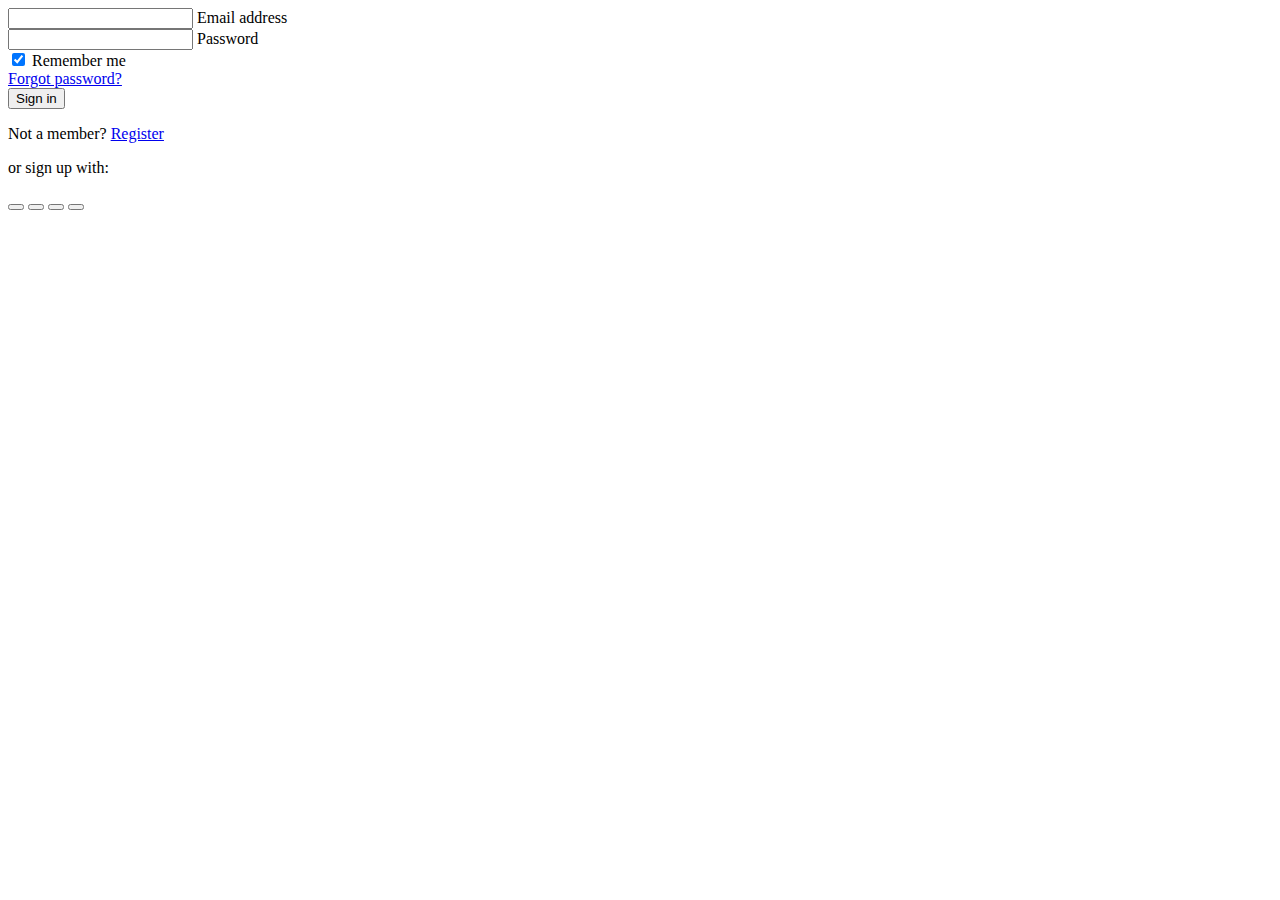
==== login.html @ 800818af "initial commit" ====
<!DOCTYPE html>
<html lang="en">
    <head>
        <meta charset="UTF-8">
        <meta http-equiv="X-UA-Compatible" content="IE=edge">
        <meta name="viewport" content="width=device-width, initial-scale=1.0">
        <title>Login - BarberFull</title>

        <link href="https://cdn.jsdelivr.net/npm/bootstrap@5.0.2/dist/css/bootstrap.min.css" rel="stylesheet" integrity="sha384-EVSTQN3/azprG1Anm3QDgpJLIm9Nao0Yz1ztcQTwFspd3yD65VohhpuuCOmLASjC" crossorigin="anonymous">
    </head>
    <body>
        <div class="container">
            <form>
            <!-- Email input -->
                <div class="form-outline mb-4">
                    <input type="email" id="form2Example1" class="form-control" />
                    <label class="form-label" for="form2Example1">Email address</label>
                </div>
    
                <!-- Password input -->
                <div class="form-outline mb-4">
                    <input type="password" id="form2Example2" class="form-control" />
                    <label class="form-label" for="form2Example2">Password</label>
                </div>
    
                <!-- 2 column grid layout for inline styling -->
                <div class="row mb-4">
                    <div class="col d-flex justify-content-center">
                    <!-- Checkbox -->
                    <div class="form-check">
                        <input class="form-check-input" type="checkbox" value="" id="form2Example31" checked />
                        <label class="form-check-label" for="form2Example31"> Remember me </label>
                    </div>
                    </div>
    
                    <div class="col">
                    <!-- Simple link -->
                    <a href="#!">Forgot password?</a>
                    </div>
                </div>
    
                <!-- Submit button -->
                <button type="button" class="btn btn-primary btn-block mb-4">Sign in</button>
    
                <!-- Register buttons -->
                <div class="text-center">
                    <p>Not a member? <a href="#!">Register</a></p>
                    <p>or sign up with:</p>
                    <button type="button" class="btn btn-link btn-floating mx-1">
                    <i class="fab fa-facebook-f"></i>
                    </button>
    
                    <button type="button" class="btn btn-link btn-floating mx-1">
                    <i class="fab fa-google"></i>
                    </button>
    
                    <button type="button" class="btn btn-link btn-floating mx-1">
                    <i class="fab fa-twitter"></i>
                    </button>
    
                    <button type="button" class="btn btn-link btn-floating mx-1">
                    <i class="fab fa-github"></i>
                    </button>
                </div>
            </form>
        </div>
    <script src="https://cdn.jsdelivr.net/npm/bootstrap@5.0.2/dist/js/bootstrap.bundle.min.js" integrity="sha384-MrcW6ZMFYlzcLA8Nl+NtUVF0sA7MsXsP1UyJoMp4YLEuNSfAP+JcXn/tWtIaxVXM" crossorigin="anonymous"></script>
    </body>
</html>
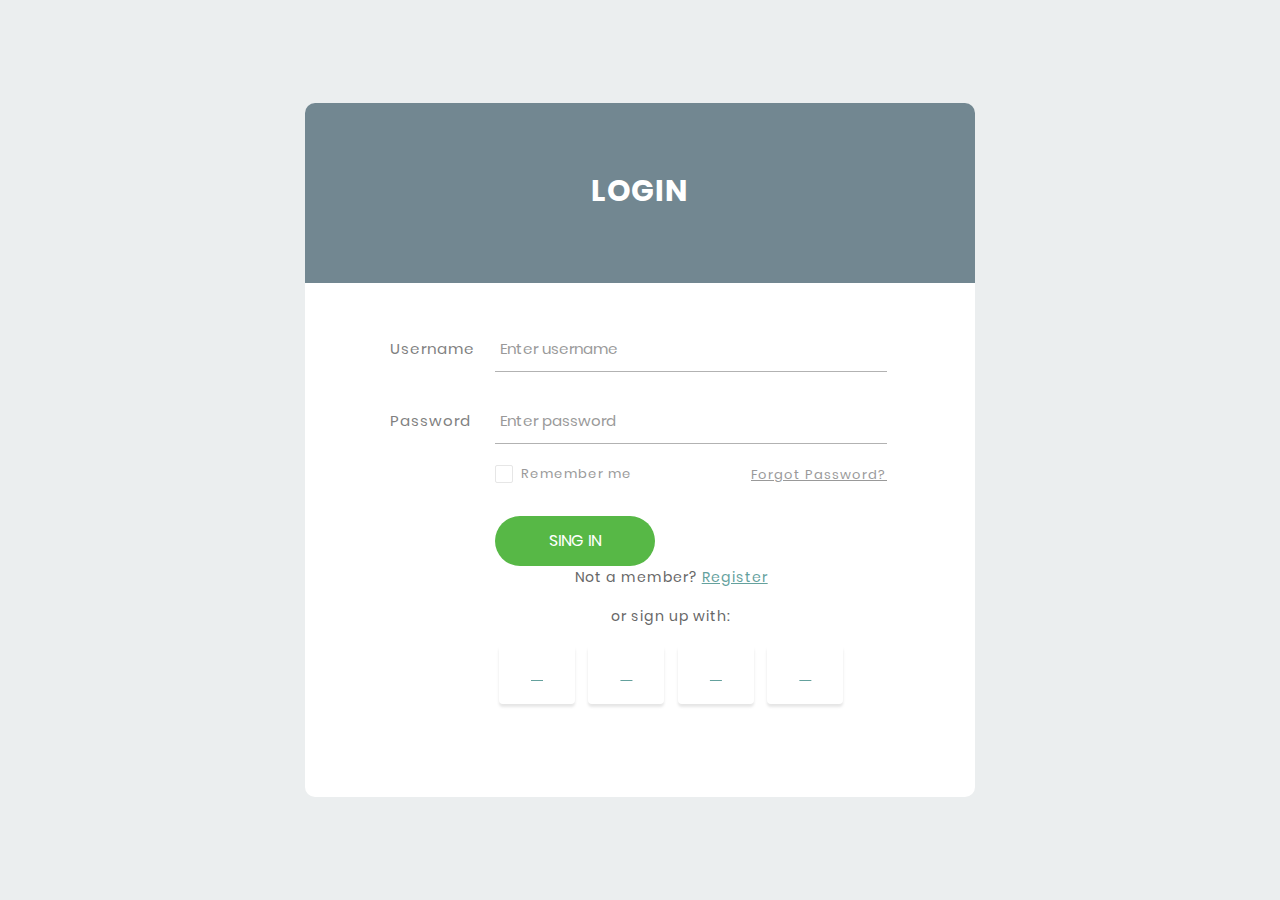
==== commit 3102e2f6: "adicione a pagina de login no index.html e arrumei toda a pagina login.html" ====
--- a/login.html
+++ b/login.html
@@ -1,69 +1,101 @@
 <!DOCTYPE html>
 <html lang="en">
-    <head>
-        <meta charset="UTF-8">
-        <meta http-equiv="X-UA-Compatible" content="IE=edge">
-        <meta name="viewport" content="width=device-width, initial-scale=1.0">
-        <title>Login - BarberFull</title>
+<head>
+	<title>Login</title>
+	<meta charset="UTF-8">
+	<meta name="viewport" content="width=device-width, initial-scale=1">
+	
+    <link rel="icon" type="image/png" href="login/Login_v15/images/icons/favicon.ico"/>
+	<link rel="stylesheet" type="text/css" href="login/Login_v15/vendor/bootstrap/css/bootstrap.min.css">
+	<link rel="stylesheet" type="text/css" href="login/Login_v15/fonts/font-awesome-4.7.0/css/font-awesome.min.css">
+	<link rel="stylesheet" type="text/css" href="login/Login_v15/fonts/Linearicons-Free-v1.0.0/icon-font.min.css">
+	<link rel="stylesheet" type="text/css" href="login/Login_v15/vendor/animate/animate.css">
+	<link rel="stylesheet" type="text/css" href="login/Login_v15/vendor/css-hamburgers/hamburgers.min.css">
+	<link rel="stylesheet" type="text/css" href="login/Login_v15/vendor/animsition/css/animsition.min.css">
+	<link rel="stylesheet" type="text/css" href="login/Login_v15/vendor/select2/select2.min.css">
+	<link rel="stylesheet" type="text/css" href="login/Login_v15/vendor/daterangepicker/daterangepicker.css">
+	<link rel="stylesheet" type="text/css" href="login/Login_v15/css/util.css">
+	<link rel="stylesheet" type="text/css" href="login/Login_v15/css/main.css">
+    <link rel="stylesheet" type="text/css" href="css/styles.css">
 
-        <link href="https://cdn.jsdelivr.net/npm/bootstrap@5.0.2/dist/css/bootstrap.min.css" rel="stylesheet" integrity="sha384-EVSTQN3/azprG1Anm3QDgpJLIm9Nao0Yz1ztcQTwFspd3yD65VohhpuuCOmLASjC" crossorigin="anonymous">
-    </head>
-    <body>
-        <div class="container">
-            <form>
-            <!-- Email input -->
-                <div class="form-outline mb-4">
-                    <input type="email" id="form2Example1" class="form-control" />
-                    <label class="form-label" for="form2Example1">Email address</label>
-                </div>
-    
-                <!-- Password input -->
-                <div class="form-outline mb-4">
-                    <input type="password" id="form2Example2" class="form-control" />
-                    <label class="form-label" for="form2Example2">Password</label>
-                </div>
-    
-                <!-- 2 column grid layout for inline styling -->
-                <div class="row mb-4">
-                    <div class="col d-flex justify-content-center">
-                    <!-- Checkbox -->
-                    <div class="form-check">
-                        <input class="form-check-input" type="checkbox" value="" id="form2Example31" checked />
-                        <label class="form-check-label" for="form2Example31"> Remember me </label>
+</head>
+
+<body>
+	
+	<div class="limiter">
+		<div class="container-login100">
+			<div class="wrap-login100">
+				<div class="login100-form-title" style="background-image: url(https://www.guiadasemana.com.br/contentFiles/image/opt_w610h380/2018/03/FEA/49393_shutterstock-736316602-corte-de-cabelo.jpg);">
+					<span class="login100-form-title-1">
+						Login
+					</span>
+				</div>
+
+				<form class="login100-form validate-form">
+					<div class="wrap-input100 validate-input m-b-26" data-validate="Username is required">
+						<span class="label-input100">Username</span>
+						<input class="input100" type="text" name="username" placeholder="Enter username">
+						<span class="focus-input100"></span>
+					</div>
+
+					<div class="wrap-input100 validate-input m-b-18" data-validate = "Password is required">
+						<span class="label-input100">Password</span>
+						<input class="input100" type="password" name="pass" placeholder="Enter password">
+						<span class="focus-input100"></span>
+					</div>
+
+					<div class="flex-sb-m w-full p-b-30">
+						<div class="contact100-form-checkbox">
+							<input class="input-checkbox100" id="ckb1" type="checkbox" name="remember-me">
+							<label class="label-checkbox100" for="ckb1">
+								Remember me
+							</label>
+						</div>
+
+						<div>
+							<a href="#" class="txt1">
+								Forgot Password?
+							</a>
+						</div>
+					</div>
+
+					<div class="container-login100-form-btn">
+						<button class="login100-form-btn">
+							SING IN
+						</button>
+					</div>
+                    
+                    <div class="text-center">
+                        <p>Not a member? <a href="#!">Register</a></p>
+                        <p>or sign up with:</p>
+                        <button type="button" class="btn btn-link btn-floating mx-1">
+                        <i class="fab fa-facebook-f"></i>
+                        </button>
+        
+                        <button type="button" class="btn btn-link btn-floating mx-1">
+                        <i class="fab fa-google"></i>
+                        </button>
+        
+                        <button type="button" class="btn btn-link btn-floating mx-1">
+                        <i class="fab fa-twitter"></i>
+                        </button>
+        
+                        <button type="button" class="btn btn-link btn-floating mx-1">
+                        <i class="fab fa-github"></i>
                     </div>
-                    </div>
-    
-                    <div class="col">
-                    <!-- Simple link -->
-                    <a href="#!">Forgot password?</a>
-                    </div>
-                </div>
-    
-                <!-- Submit button -->
-                <button type="button" class="btn btn-primary btn-block mb-4">Sign in</button>
-    
-                <!-- Register buttons -->
-                <div class="text-center">
-                    <p>Not a member? <a href="#!">Register</a></p>
-                    <p>or sign up with:</p>
-                    <button type="button" class="btn btn-link btn-floating mx-1">
-                    <i class="fab fa-facebook-f"></i>
-                    </button>
-    
-                    <button type="button" class="btn btn-link btn-floating mx-1">
-                    <i class="fab fa-google"></i>
-                    </button>
-    
-                    <button type="button" class="btn btn-link btn-floating mx-1">
-                    <i class="fab fa-twitter"></i>
-                    </button>
-    
-                    <button type="button" class="btn btn-link btn-floating mx-1">
-                    <i class="fab fa-github"></i>
-                    </button>
-                </div>
-            </form>
-        </div>
-    <script src="https://cdn.jsdelivr.net/npm/bootstrap@5.0.2/dist/js/bootstrap.bundle.min.js" integrity="sha384-MrcW6ZMFYlzcLA8Nl+NtUVF0sA7MsXsP1UyJoMp4YLEuNSfAP+JcXn/tWtIaxVXM" crossorigin="anonymous"></script>
-    </body>
+				</form>
+			</div>
+		</div>
+	</div>
+
+	<script src="login/Login_v15/vendor/jquery/jquery-3.2.1.min.js"></script>
+	<script src="login/Login_v15/vendor/animsition/js/animsition.min.js"></script>
+	<script src="login/Login_v15/vendor/bootstrap/js/popper.js"></script>
+	<script src="login/Login_v15/vendor/select2/select2.min.js"></script>
+	<script src="login/Login_v15/vendor/daterangepicker/moment.min.js"></script>
+	<script src="login/Login_v15/vendor/daterangepicker/daterangepicker.js"></script>
+	<script src="login/Login_v15/vendor/countdowntime/countdowntime.js"></script>
+	<script src="login/Login_v15/js/main.js"></script>
+
+</body>
 </html>--- a/login/Login_v15/fonts/Linearicons-Free-v1.0.0/icon-font.min.css
+++ b/login/Login_v15/fonts/Linearicons-Free-v1.0.0/icon-font.min.css
@@ -0,0 +1,7 @@
+/*
+Linearicons Free v1.0.0 - https://linearicons.com/free
+By Perxis - https://perxis.com
+(c) 2014-2015 Perxis.com
+License: https://linearicons.com/free/license
+*/
+@font-face{font-family:Linearicons-Free;src:url(https://cdn.linearicons.com/free/1.0.0/Linearicons-Free.eot);src:url(https://cdn.linearicons.com/free/1.0.0/Linearicons-Free.eot?#iefix) format('embedded-opentype'),url(https://cdn.linearicons.com/free/1.0.0/Linearicons-Free.woff2) format('woff2'),url(https://cdn.linearicons.com/free/1.0.0/Linearicons-Free.ttf) format('truetype'),url(https://cdn.linearicons.com/free/1.0.0/Linearicons-Free.woff) format('woff'),url(https://cdn.linearicons.com/free/1.0.0/Linearicons-Free.svg#Linearicons-Free) format('svg');font-weight:400;font-style:normal}.lnr{font-family:Linearicons-Free;speak:none;font-style:normal;font-weight:400;font-variant:normal;text-transform:none;line-height:1;-webkit-font-smoothing:antialiased;-moz-osx-font-smoothing:grayscale}.lnr-home:before{content:"\e800"}.lnr-apartment:before{content:"\e801"}.lnr-pencil:before{content:"\e802"}.lnr-magic-wand:before{content:"\e803"}.lnr-drop:before{content:"\e804"}.lnr-lighter:before{content:"\e805"}.lnr-poop:before{content:"\e806"}.lnr-sun:before{content:"\e807"}.lnr-moon:before{content:"\e808"}.lnr-cloud:before{content:"\e809"}.lnr-cloud-upload:before{content:"\e80a"}.lnr-cloud-download:before{content:"\e80b"}.lnr-cloud-sync:before{content:"\e80c"}.lnr-cloud-check:before{content:"\e80d"}.lnr-database:before{content:"\e80e"}.lnr-lock:before{content:"\e80f"}.lnr-cog:before{content:"\e810"}.lnr-trash:before{content:"\e811"}.lnr-dice:before{content:"\e812"}.lnr-heart:before{content:"\e813"}.lnr-star:before{content:"\e814"}.lnr-star-half:before{content:"\e815"}.lnr-star-empty:before{content:"\e816"}.lnr-flag:before{content:"\e817"}.lnr-envelope:before{content:"\e818"}.lnr-paperclip:before{content:"\e819"}.lnr-inbox:before{content:"\e81a"}.lnr-eye:before{content:"\e81b"}.lnr-printer:before{content:"\e81c"}.lnr-file-empty:before{content:"\e81d"}.lnr-file-add:before{content:"\e81e"}.lnr-enter:before{content:"\e81f"}.lnr-exit:before{content:"\e820"}.lnr-graduation-hat:before{content:"\e821"}.lnr-license:before{content:"\e822"}.lnr-music-note:before{content:"\e823"}.lnr-film-play:before{content:"\e824"}.lnr-camera-video:before{content:"\e825"}.lnr-camera:before{content:"\e826"}.lnr-picture:before{content:"\e827"}.lnr-book:before{content:"\e828"}.lnr-bookmark:before{content:"\e829"}.lnr-user:before{content:"\e82a"}.lnr-users:before{content:"\e82b"}.lnr-shirt:before{content:"\e82c"}.lnr-store:before{content:"\e82d"}.lnr-cart:before{content:"\e82e"}.lnr-tag:before{content:"\e82f"}.lnr-phone-handset:before{content:"\e830"}.lnr-phone:before{content:"\e831"}.lnr-pushpin:before{content:"\e832"}.lnr-map-marker:before{content:"\e833"}.lnr-map:before{content:"\e834"}.lnr-location:before{content:"\e835"}.lnr-calendar-full:before{content:"\e836"}.lnr-keyboard:before{content:"\e837"}.lnr-spell-check:before{content:"\e838"}.lnr-screen:before{content:"\e839"}.lnr-smartphone:before{content:"\e83a"}.lnr-tablet:before{content:"\e83b"}.lnr-laptop:before{content:"\e83c"}.lnr-laptop-phone:before{content:"\e83d"}.lnr-power-switch:before{content:"\e83e"}.lnr-bubble:before{content:"\e83f"}.lnr-heart-pulse:before{content:"\e840"}.lnr-construction:before{content:"\e841"}.lnr-pie-chart:before{content:"\e842"}.lnr-chart-bars:before{content:"\e843"}.lnr-gift:before{content:"\e844"}.lnr-diamond:before{content:"\e845"}.lnr-linearicons:before{content:"\e846"}.lnr-dinner:before{content:"\e847"}.lnr-coffee-cup:before{content:"\e848"}.lnr-leaf:before{content:"\e849"}.lnr-paw:before{content:"\e84a"}.lnr-rocket:before{content:"\e84b"}.lnr-briefcase:before{content:"\e84c"}.lnr-bus:before{content:"\e84d"}.lnr-car:before{content:"\e84e"}.lnr-train:before{content:"\e84f"}.lnr-bicycle:before{content:"\e850"}.lnr-wheelchair:before{content:"\e851"}.lnr-select:before{content:"\e852"}.lnr-earth:before{content:"\e853"}.lnr-smile:before{content:"\e854"}.lnr-sad:before{content:"\e855"}.lnr-neutral:before{content:"\e856"}.lnr-mustache:before{content:"\e857"}.lnr-alarm:before{content:"\e858"}.lnr-bullhorn:before{content:"\e859"}.lnr-volume-high:before{content:"\e85a"}.lnr-volume-medium:before{content:"\e85b"}.lnr-volume-low:before{content:"\e85c"}.lnr-volume:before{content:"\e85d"}.lnr-mic:before{content:"\e85e"}.lnr-hourglass:before{content:"\e85f"}.lnr-undo:before{content:"\e860"}.lnr-redo:before{content:"\e861"}.lnr-sync:before{content:"\e862"}.lnr-history:before{content:"\e863"}.lnr-clock:before{content:"\e864"}.lnr-download:before{content:"\e865"}.lnr-upload:before{content:"\e866"}.lnr-enter-down:before{content:"\e867"}.lnr-exit-up:before{content:"\e868"}.lnr-bug:before{content:"\e869"}.lnr-code:before{content:"\e86a"}.lnr-link:before{content:"\e86b"}.lnr-unlink:before{content:"\e86c"}.lnr-thumbs-up:before{content:"\e86d"}.lnr-thumbs-down:before{content:"\e86e"}.lnr-magnifier:before{content:"\e86f"}.lnr-cross:before{content:"\e870"}.lnr-menu:before{content:"\e871"}.lnr-list:before{content:"\e872"}.lnr-chevron-up:before{content:"\e873"}.lnr-chevron-down:before{content:"\e874"}.lnr-chevron-left:before{content:"\e875"}.lnr-chevron-right:before{content:"\e876"}.lnr-arrow-up:before{content:"\e877"}.lnr-arrow-down:before{content:"\e878"}.lnr-arrow-left:before{content:"\e879"}.lnr-arrow-right:before{content:"\e87a"}.lnr-move:before{content:"\e87b"}.lnr-warning:before{content:"\e87c"}.lnr-question-circle:before{content:"\e87d"}.lnr-menu-circle:before{content:"\e87e"}.lnr-checkmark-circle:before{content:"\e87f"}.lnr-cross-circle:before{content:"\e880"}.lnr-plus-circle:before{content:"\e881"}.lnr-circle-minus:before{content:"\e882"}.lnr-arrow-up-circle:before{content:"\e883"}.lnr-arrow-down-circle:before{content:"\e884"}.lnr-arrow-left-circle:before{content:"\e885"}.lnr-arrow-right-circle:before{content:"\e886"}.lnr-chevron-up-circle:before{content:"\e887"}.lnr-chevron-down-circle:before{content:"\e888"}.lnr-chevron-left-circle:before{content:"\e889"}.lnr-chevron-right-circle:before{content:"\e88a"}.lnr-crop:before{content:"\e88b"}.lnr-frame-expand:before{content:"\e88c"}.lnr-frame-contract:before{content:"\e88d"}.lnr-layers:before{content:"\e88e"}.lnr-funnel:before{content:"\e88f"}.lnr-text-format:before{content:"\e890"}.lnr-text-format-remove:before{content:"\e891"}.lnr-text-size:before{content:"\e892"}.lnr-bold:before{content:"\e893"}.lnr-italic:before{content:"\e894"}.lnr-underline:before{content:"\e895"}.lnr-strikethrough:before{content:"\e896"}.lnr-highlight:before{content:"\e897"}.lnr-text-align-left:before{content:"\e898"}.lnr-text-align-center:before{content:"\e899"}.lnr-text-align-right:before{content:"\e89a"}.lnr-text-align-justify:before{content:"\e89b"}.lnr-line-spacing:before{content:"\e89c"}.lnr-indent-increase:before{content:"\e89d"}.lnr-indent-decrease:before{content:"\e89e"}.lnr-pilcrow:before{content:"\e89f"}.lnr-direction-ltr:before{content:"\e8a0"}.lnr-direction-rtl:before{content:"\e8a1"}.lnr-page-break:before{content:"\e8a2"}.lnr-sort-alpha-asc:before{content:"\e8a3"}.lnr-sort-amount-asc:before{content:"\e8a4"}.lnr-hand:before{content:"\e8a5"}.lnr-pointer-up:before{content:"\e8a6"}.lnr-pointer-right:before{content:"\e8a7"}.lnr-pointer-down:before{content:"\e8a8"}.lnr-pointer-left:before{content:"\e8a9"}--- a/login/Login_v15/vendor/css-hamburgers/hamburgers.min.css
+++ b/login/Login_v15/vendor/css-hamburgers/hamburgers.min.css
@@ -0,0 +1,7 @@
+/*!
+ * Hamburgers
+ * @description Tasty CSS-animated hamburgers
+ * @author Jonathan Suh @jonsuh
+ * @site https://jonsuh.com/hamburgers
+ * @link https://github.com/jonsuh/hamburgers
+ */.hamburger{font:inherit;display:inline-block;overflow:visible;margin:0;padding:15px;cursor:pointer;transition-timing-function:linear;transition-duration:.15s;transition-property:opacity,filter;text-transform:none;color:inherit;border:0;background-color:transparent}.hamburger:hover{opacity:.7}.hamburger-box{position:relative;display:inline-block;width:40px;height:24px}.hamburger-inner{top:50%;display:block;margin-top:-2px}.hamburger-inner,.hamburger-inner:after,.hamburger-inner:before{position:absolute;width:40px;height:4px;transition-timing-function:ease;transition-duration:.15s;transition-property:transform;border-radius:4px;background-color:#000}.hamburger-inner:after,.hamburger-inner:before{display:block;content:''}.hamburger-inner:before{top:-10px}.hamburger-inner:after{bottom:-10px}.hamburger--3dx .hamburger-box{perspective:80px}.hamburger--3dx .hamburger-inner{transition:transform .2s cubic-bezier(.645,.045,.355,1),background-color 0s cubic-bezier(.645,.045,.355,1) .1s}.hamburger--3dx .hamburger-inner:after,.hamburger--3dx .hamburger-inner:before{transition:transform 0s cubic-bezier(.645,.045,.355,1) .1s}.hamburger--3dx.is-active .hamburger-inner{transform:rotateY(180deg);background-color:transparent}.hamburger--3dx.is-active .hamburger-inner:before{transform:translate3d(0,10px,0) rotate(45deg)}.hamburger--3dx.is-active .hamburger-inner:after{transform:translate3d(0,-10px,0) rotate(-45deg)}.hamburger--3dx-r .hamburger-box{perspective:80px}.hamburger--3dx-r .hamburger-inner{transition:transform .2s cubic-bezier(.645,.045,.355,1),background-color 0s cubic-bezier(.645,.045,.355,1) .1s}.hamburger--3dx-r .hamburger-inner:after,.hamburger--3dx-r .hamburger-inner:before{transition:transform 0s cubic-bezier(.645,.045,.355,1) .1s}.hamburger--3dx-r.is-active .hamburger-inner{transform:rotateY(-180deg);background-color:transparent}.hamburger--3dx-r.is-active .hamburger-inner:before{transform:translate3d(0,10px,0) rotate(45deg)}.hamburger--3dx-r.is-active .hamburger-inner:after{transform:translate3d(0,-10px,0) rotate(-45deg)}.hamburger--3dy .hamburger-box{perspective:80px}.hamburger--3dy .hamburger-inner{transition:transform .2s cubic-bezier(.645,.045,.355,1),background-color 0s cubic-bezier(.645,.045,.355,1) .1s}.hamburger--3dy .hamburger-inner:after,.hamburger--3dy .hamburger-inner:before{transition:transform 0s cubic-bezier(.645,.045,.355,1) .1s}.hamburger--3dy.is-active .hamburger-inner{transform:rotateX(-180deg);background-color:transparent}.hamburger--3dy.is-active .hamburger-inner:before{transform:translate3d(0,10px,0) rotate(45deg)}.hamburger--3dy.is-active .hamburger-inner:after{transform:translate3d(0,-10px,0) rotate(-45deg)}.hamburger--3dy-r .hamburger-box{perspective:80px}.hamburger--3dy-r .hamburger-inner{transition:transform .2s cubic-bezier(.645,.045,.355,1),background-color 0s cubic-bezier(.645,.045,.355,1) .1s}.hamburger--3dy-r .hamburger-inner:after,.hamburger--3dy-r .hamburger-inner:before{transition:transform 0s cubic-bezier(.645,.045,.355,1) .1s}.hamburger--3dy-r.is-active .hamburger-inner{transform:rotateX(180deg);background-color:transparent}.hamburger--3dy-r.is-active .hamburger-inner:before{transform:translate3d(0,10px,0) rotate(45deg)}.hamburger--3dy-r.is-active .hamburger-inner:after{transform:translate3d(0,-10px,0) rotate(-45deg)}.hamburger--arrow.is-active .hamburger-inner:before{transform:translate3d(-8px,0,0) rotate(-45deg) scaleX(.7)}.hamburger--arrow.is-active .hamburger-inner:after{transform:translate3d(-8px,0,0) rotate(45deg) scaleX(.7)}.hamburger--arrow-r.is-active .hamburger-inner:before{transform:translate3d(8px,0,0) rotate(45deg) scaleX(.7)}.hamburger--arrow-r.is-active .hamburger-inner:after{transform:translate3d(8px,0,0) rotate(-45deg) scaleX(.7)}.hamburger--arrowalt .hamburger-inner:before{transition:top .1s ease .15s,transform .15s cubic-bezier(.165,.84,.44,1)}.hamburger--arrowalt .hamburger-inner:after{transition:bottom .1s ease .15s,transform .15s cubic-bezier(.165,.84,.44,1)}.hamburger--arrowalt.is-active .hamburger-inner:before{top:0;transition:top .1s ease,transform .15s cubic-bezier(.895,.03,.685,.22) .1s;transform:translate3d(-8px,-10px,0) rotate(-45deg) scaleX(.7)}.hamburger--arrowalt.is-active .hamburger-inner:after{bottom:0;transition:bottom .1s ease,transform .15s cubic-bezier(.895,.03,.685,.22) .1s;transform:translate3d(-8px,10px,0) rotate(45deg) scaleX(.7)}.hamburger--arrowalt-r .hamburger-inner:before{transition:top .1s ease .15s,transform .15s cubic-bezier(.165,.84,.44,1)}.hamburger--arrowalt-r .hamburger-inner:after{transition:bottom .1s ease .15s,transform .15s cubic-bezier(.165,.84,.44,1)}.hamburger--arrowalt-r.is-active .hamburger-inner:before{top:0;transition:top .1s ease,transform .15s cubic-bezier(.895,.03,.685,.22) .1s;transform:translate3d(8px,-10px,0) rotate(45deg) scaleX(.7)}.hamburger--arrowalt-r.is-active .hamburger-inner:after{bottom:0;transition:bottom .1s ease,transform .15s cubic-bezier(.895,.03,.685,.22) .1s;transform:translate3d(8px,10px,0) rotate(-45deg) scaleX(.7)}.hamburger--boring .hamburger-inner,.hamburger--boring .hamburger-inner:after,.hamburger--boring .hamburger-inner:before{transition-property:none}.hamburger--boring.is-active .hamburger-inner{transform:rotate(45deg)}.hamburger--boring.is-active .hamburger-inner:before{top:0;opacity:0}.hamburger--boring.is-active .hamburger-inner:after{bottom:0;transform:rotate(-90deg)}.hamburger--collapse .hamburger-inner{top:auto;bottom:0;transition-delay:.15s;transition-timing-function:cubic-bezier(.55,.055,.675,.19);transition-duration:.15s}.hamburger--collapse .hamburger-inner:after{top:-20px;transition:top .3s cubic-bezier(.33333,.66667,.66667,1) .3s,opacity .1s linear}.hamburger--collapse .hamburger-inner:before{transition:top .12s cubic-bezier(.33333,.66667,.66667,1) .3s,transform .15s cubic-bezier(.55,.055,.675,.19)}.hamburger--collapse.is-active .hamburger-inner{transition-delay:.32s;transition-timing-function:cubic-bezier(.215,.61,.355,1);transform:translate3d(0,-10px,0) rotate(-45deg)}.hamburger--collapse.is-active .hamburger-inner:after{top:0;transition:top .3s cubic-bezier(.33333,0,.66667,.33333),opacity .1s linear .27s;opacity:0}.hamburger--collapse.is-active .hamburger-inner:before{top:0;transition:top .12s cubic-bezier(.33333,0,.66667,.33333) .18s,transform .15s cubic-bezier(.215,.61,.355,1) .42s;transform:rotate(-90deg)}.hamburger--collapse-r .hamburger-inner{top:auto;bottom:0;transition-delay:.15s;transition-timing-function:cubic-bezier(.55,.055,.675,.19);transition-duration:.15s}.hamburger--collapse-r .hamburger-inner:after{top:-20px;transition:top .3s cubic-bezier(.33333,.66667,.66667,1) .3s,opacity .1s linear}.hamburger--collapse-r .hamburger-inner:before{transition:top .12s cubic-bezier(.33333,.66667,.66667,1) .3s,transform .15s cubic-bezier(.55,.055,.675,.19)}.hamburger--collapse-r.is-active .hamburger-inner{transition-delay:.32s;transition-timing-function:cubic-bezier(.215,.61,.355,1);transform:translate3d(0,-10px,0) rotate(45deg)}.hamburger--collapse-r.is-active .hamburger-inner:after{top:0;transition:top .3s cubic-bezier(.33333,0,.66667,.33333),opacity .1s linear .27s;opacity:0}.hamburger--collapse-r.is-active .hamburger-inner:before{top:0;transition:top .12s cubic-bezier(.33333,0,.66667,.33333) .18s,transform .15s cubic-bezier(.215,.61,.355,1) .42s;transform:rotate(90deg)}.hamburger--elastic .hamburger-inner{top:2px;transition-timing-function:cubic-bezier(.68,-.55,.265,1.55);transition-duration:.4s}.hamburger--elastic .hamburger-inner:before{top:10px;transition:opacity .15s ease .4s}.hamburger--elastic .hamburger-inner:after{top:20px;transition:transform .4s cubic-bezier(.68,-.55,.265,1.55)}.hamburger--elastic.is-active .hamburger-inner{transition-delay:.1s;transform:translate3d(0,10px,0) rotate(135deg)}.hamburger--elastic.is-active .hamburger-inner:before{transition-delay:0s;opacity:0}.hamburger--elastic.is-active .hamburger-inner:after{transition-delay:.1s;transform:translate3d(0,-20px,0) rotate(-270deg)}.hamburger--elastic-r .hamburger-inner{top:2px;transition-timing-function:cubic-bezier(.68,-.55,.265,1.55);transition-duration:.4s}.hamburger--elastic-r .hamburger-inner:before{top:10px;transition:opacity .15s ease .4s}.hamburger--elastic-r .hamburger-inner:after{top:20px;transition:transform .4s cubic-bezier(.68,-.55,.265,1.55)}.hamburger--elastic-r.is-active .hamburger-inner{transition-delay:.1s;transform:translate3d(0,10px,0) rotate(-135deg)}.hamburger--elastic-r.is-active .hamburger-inner:before{transition-delay:0s;opacity:0}.hamburger--elastic-r.is-active .hamburger-inner:after{transition-delay:.1s;transform:translate3d(0,-20px,0) rotate(270deg)}.hamburger--emphatic{overflow:hidden}.hamburger--emphatic .hamburger-inner{transition:background-color .2s ease-in .25s}.hamburger--emphatic .hamburger-inner:before{left:0;transition:transform .2s cubic-bezier(.6,.04,.98,.335),top .05s linear .2s,left .2s ease-in .25s}.hamburger--emphatic .hamburger-inner:after{top:10px;right:0;transition:transform .2s cubic-bezier(.6,.04,.98,.335),top .05s linear .2s,right .2s ease-in .25s}.hamburger--emphatic.is-active .hamburger-inner{transition-delay:0s;transition-timing-function:ease-out;background-color:transparent}.hamburger--emphatic.is-active .hamburger-inner:before{top:-80px;left:-80px;transition:left .2s ease-out,top .05s linear .2s,transform .2s cubic-bezier(.075,.82,.165,1) .25s;transform:translate3d(80px,80px,0) rotate(45deg)}.hamburger--emphatic.is-active .hamburger-inner:after{top:-80px;right:-80px;transition:right .2s ease-out,top .05s linear .2s,transform .2s cubic-bezier(.075,.82,.165,1) .25s;transform:translate3d(-80px,80px,0) rotate(-45deg)}.hamburger--emphatic-r{overflow:hidden}.hamburger--emphatic-r .hamburger-inner{transition:background-color .2s ease-in .25s}.hamburger--emphatic-r .hamburger-inner:before{left:0;transition:transform .2s cubic-bezier(.6,.04,.98,.335),top .05s linear .2s,left .2s ease-in .25s}.hamburger--emphatic-r .hamburger-inner:after{top:10px;right:0;transition:transform .2s cubic-bezier(.6,.04,.98,.335),top .05s linear .2s,right .2s ease-in .25s}.hamburger--emphatic-r.is-active .hamburger-inner{transition-delay:0s;transition-timing-function:ease-out;background-color:transparent}.hamburger--emphatic-r.is-active .hamburger-inner:before{top:80px;left:-80px;transition:left .2s ease-out,top .05s linear .2s,transform .2s cubic-bezier(.075,.82,.165,1) .25s;transform:translate3d(80px,-80px,0) rotate(-45deg)}.hamburger--emphatic-r.is-active .hamburger-inner:after{top:80px;right:-80px;transition:right .2s ease-out,top .05s linear .2s,transform .2s cubic-bezier(.075,.82,.165,1) .25s;transform:translate3d(-80px,-80px,0) rotate(45deg)}.hamburger--slider .hamburger-inner{top:2px}.hamburger--slider .hamburger-inner:before{top:10px;transition-timing-function:ease;transition-duration:.2s;transition-property:transform,opacity}.hamburger--slider .hamburger-inner:after{top:20px}.hamburger--slider.is-active .hamburger-inner{transform:translate3d(0,10px,0) rotate(45deg)}.hamburger--slider.is-active .hamburger-inner:before{transform:rotate(-45deg) translate3d(-5.71429px,-6px,0);opacity:0}.hamburger--slider.is-active .hamburger-inner:after{transform:translate3d(0,-20px,0) rotate(-90deg)}.hamburger--slider-r .hamburger-inner{top:2px}.hamburger--slider-r .hamburger-inner:before{top:10px;transition-timing-function:ease;transition-duration:.2s;transition-property:transform,opacity}.hamburger--slider-r .hamburger-inner:after{top:20px}.hamburger--slider-r.is-active .hamburger-inner{transform:translate3d(0,10px,0) rotate(-45deg)}.hamburger--slider-r.is-active .hamburger-inner:before{transform:rotate(45deg) translate3d(5.71429px,-6px,0);opacity:0}.hamburger--slider-r.is-active .hamburger-inner:after{transform:translate3d(0,-20px,0) rotate(90deg)}.hamburger--spring .hamburger-inner{top:2px;transition:background-color 0s linear .15s}.hamburger--spring .hamburger-inner:before{top:10px;transition:top .12s cubic-bezier(.33333,.66667,.66667,1) .3s,transform .15s cubic-bezier(.55,.055,.675,.19)}.hamburger--spring .hamburger-inner:after{top:20px;transition:top .3s cubic-bezier(.33333,.66667,.66667,1) .3s,transform .15s cubic-bezier(.55,.055,.675,.19)}.hamburger--spring.is-active .hamburger-inner{transition-delay:.32s;background-color:transparent}.hamburger--spring.is-active .hamburger-inner:before{top:0;transition:top .12s cubic-bezier(.33333,0,.66667,.33333) .18s,transform .15s cubic-bezier(.215,.61,.355,1) .32s;transform:translate3d(0,10px,0) rotate(45deg)}.hamburger--spring.is-active .hamburger-inner:after{top:0;transition:top .3s cubic-bezier(.33333,0,.66667,.33333),transform .15s cubic-bezier(.215,.61,.355,1) .32s;transform:translate3d(0,10px,0) rotate(-45deg)}.hamburger--spring-r .hamburger-inner{top:auto;bottom:0;transition-delay:0s;transition-timing-function:cubic-bezier(.55,.055,.675,.19);transition-duration:.15s}.hamburger--spring-r .hamburger-inner:after{top:-20px;transition:top .3s cubic-bezier(.33333,.66667,.66667,1) .3s,opacity 0s linear}.hamburger--spring-r .hamburger-inner:before{transition:top .12s cubic-bezier(.33333,.66667,.66667,1) .3s,transform .15s cubic-bezier(.55,.055,.675,.19)}.hamburger--spring-r.is-active .hamburger-inner{transition-delay:.32s;transition-timing-function:cubic-bezier(.215,.61,.355,1);transform:translate3d(0,-10px,0) rotate(-45deg)}.hamburger--spring-r.is-active .hamburger-inner:after{top:0;transition:top .3s cubic-bezier(.33333,0,.66667,.33333),opacity 0s linear .32s;opacity:0}.hamburger--spring-r.is-active .hamburger-inner:before{top:0;transition:top .12s cubic-bezier(.33333,0,.66667,.33333) .18s,transform .15s cubic-bezier(.215,.61,.355,1) .32s;transform:rotate(90deg)}.hamburger--stand .hamburger-inner{transition:transform .1s cubic-bezier(.55,.055,.675,.19) .22s,background-color 0s linear .1s}.hamburger--stand .hamburger-inner:before{transition:top .1s ease-in .1s,transform .1s cubic-bezier(.55,.055,.675,.19) 0s}.hamburger--stand .hamburger-inner:after{transition:bottom .1s ease-in .1s,transform .1s cubic-bezier(.55,.055,.675,.19) 0s}.hamburger--stand.is-active .hamburger-inner{transition:transform .1s cubic-bezier(.215,.61,.355,1) 0s,background-color 0s linear .22s;transform:rotate(90deg);background-color:transparent}.hamburger--stand.is-active .hamburger-inner:before{top:0;transition:top .1s ease-out .12s,transform .1s cubic-bezier(.215,.61,.355,1) .22s;transform:rotate(-45deg)}.hamburger--stand.is-active .hamburger-inner:after{bottom:0;transition:bottom .1s ease-out .12s,transform .1s cubic-bezier(.215,.61,.355,1) .22s;transform:rotate(45deg)}.hamburger--stand-r .hamburger-inner{transition:transform .1s cubic-bezier(.55,.055,.675,.19) .22s,background-color 0s linear .1s}.hamburger--stand-r .hamburger-inner:before{transition:top .1s ease-in .1s,transform .1s cubic-bezier(.55,.055,.675,.19) 0s}.hamburger--stand-r .hamburger-inner:after{transition:bottom .1s ease-in .1s,transform .1s cubic-bezier(.55,.055,.675,.19) 0s}.hamburger--stand-r.is-active .hamburger-inner{transition:transform .1s cubic-bezier(.215,.61,.355,1) 0s,background-color 0s linear .22s;transform:rotate(-90deg);background-color:transparent}.hamburger--stand-r.is-active .hamburger-inner:before{top:0;transition:top .1s ease-out .12s,transform .1s cubic-bezier(.215,.61,.355,1) .22s;transform:rotate(-45deg)}.hamburger--stand-r.is-active .hamburger-inner:after{bottom:0;transition:bottom .1s ease-out .12s,transform .1s cubic-bezier(.215,.61,.355,1) .22s;transform:rotate(45deg)}.hamburger--spin .hamburger-inner{transition-timing-function:cubic-bezier(.55,.055,.675,.19);transition-duration:.3s}.hamburger--spin .hamburger-inner:before{transition:top .1s ease-in .34s,opacity .1s ease-in}.hamburger--spin .hamburger-inner:after{transition:bottom .1s ease-in .34s,transform .3s cubic-bezier(.55,.055,.675,.19)}.hamburger--spin.is-active .hamburger-inner{transition-delay:.14s;transition-timing-function:cubic-bezier(.215,.61,.355,1);transform:rotate(225deg)}.hamburger--spin.is-active .hamburger-inner:before{top:0;transition:top .1s ease-out,opacity .1s ease-out .14s;opacity:0}.hamburger--spin.is-active .hamburger-inner:after{bottom:0;transition:bottom .1s ease-out,transform .3s cubic-bezier(.215,.61,.355,1) .14s;transform:rotate(-90deg)}.hamburger--spin-r .hamburger-inner{transition-timing-function:cubic-bezier(.55,.055,.675,.19);transition-duration:.3s}.hamburger--spin-r .hamburger-inner:before{transition:top .1s ease-in .34s,opacity .1s ease-in}.hamburger--spin-r .hamburger-inner:after{transition:bottom .1s ease-in .34s,transform .3s cubic-bezier(.55,.055,.675,.19)}.hamburger--spin-r.is-active .hamburger-inner{transition-delay:.14s;transition-timing-function:cubic-bezier(.215,.61,.355,1);transform:rotate(-225deg)}.hamburger--spin-r.is-active .hamburger-inner:before{top:0;transition:top .1s ease-out,opacity .1s ease-out .14s;opacity:0}.hamburger--spin-r.is-active .hamburger-inner:after{bottom:0;transition:bottom .1s ease-out,transform .3s cubic-bezier(.215,.61,.355,1) .14s;transform:rotate(90deg)}.hamburger--squeeze .hamburger-inner{transition-timing-function:cubic-bezier(.55,.055,.675,.19);transition-duration:.1s}.hamburger--squeeze .hamburger-inner:before{transition:top .1s ease .14s,opacity .1s ease}.hamburger--squeeze .hamburger-inner:after{transition:bottom .1s ease .14s,transform .1s cubic-bezier(.55,.055,.675,.19)}.hamburger--squeeze.is-active .hamburger-inner{transition-delay:.14s;transition-timing-function:cubic-bezier(.215,.61,.355,1);transform:rotate(45deg)}.hamburger--squeeze.is-active .hamburger-inner:before{top:0;transition:top .1s ease,opacity .1s ease .14s;opacity:0}.hamburger--squeeze.is-active .hamburger-inner:after{bottom:0;transition:bottom .1s ease,transform .1s cubic-bezier(.215,.61,.355,1) .14s;transform:rotate(-90deg)}.hamburger--vortex .hamburger-inner{transition-timing-function:cubic-bezier(.19,1,.22,1);transition-duration:.3s}.hamburger--vortex .hamburger-inner:after,.hamburger--vortex .hamburger-inner:before{transition-delay:.1s;transition-timing-function:linear;transition-duration:0s}.hamburger--vortex .hamburger-inner:before{transition-property:top,opacity}.hamburger--vortex .hamburger-inner:after{transition-property:bottom,transform}.hamburger--vortex.is-active .hamburger-inner{transition-timing-function:cubic-bezier(.19,1,.22,1);transform:rotate(765deg)}.hamburger--vortex.is-active .hamburger-inner:after,.hamburger--vortex.is-active .hamburger-inner:before{transition-delay:0s}.hamburger--vortex.is-active .hamburger-inner:before{top:0;opacity:0}.hamburger--vortex.is-active .hamburger-inner:after{bottom:0;transform:rotate(90deg)}.hamburger--vortex-r .hamburger-inner{transition-timing-function:cubic-bezier(.19,1,.22,1);transition-duration:.3s}.hamburger--vortex-r .hamburger-inner:after,.hamburger--vortex-r .hamburger-inner:before{transition-delay:.1s;transition-timing-function:linear;transition-duration:0s}.hamburger--vortex-r .hamburger-inner:before{transition-property:top,opacity}.hamburger--vortex-r .hamburger-inner:after{transition-property:bottom,transform}.hamburger--vortex-r.is-active .hamburger-inner{transition-timing-function:cubic-bezier(.19,1,.22,1);transform:rotate(-765deg)}.hamburger--vortex-r.is-active .hamburger-inner:after,.hamburger--vortex-r.is-active .hamburger-inner:before{transition-delay:0s}.hamburger--vortex-r.is-active .hamburger-inner:before{top:0;opacity:0}.hamburger--vortex-r.is-active .hamburger-inner:after{bottom:0;transform:rotate(-90deg)}--- a/login/Login_v15/vendor/daterangepicker/daterangepicker.css
+++ b/login/Login_v15/vendor/daterangepicker/daterangepicker.css
@@ -0,0 +1,269 @@
+.daterangepicker {
+  position: absolute;
+  color: inherit;
+  background-color: #fff;
+  border-radius: 4px;
+  width: 278px;
+  padding: 4px;
+  margin-top: 1px;
+  top: 100px;
+  left: 20px;
+  /* Calendars */ }
+  .daterangepicker:before, .daterangepicker:after {
+    position: absolute;
+    display: inline-block;
+    border-bottom-color: rgba(0, 0, 0, 0.2);
+    content: ''; }
+  .daterangepicker:before {
+    top: -7px;
+    border-right: 7px solid transparent;
+    border-left: 7px solid transparent;
+    border-bottom: 7px solid #ccc; }
+  .daterangepicker:after {
+    top: -6px;
+    border-right: 6px solid transparent;
+    border-bottom: 6px solid #fff;
+    border-left: 6px solid transparent; }
+  .daterangepicker.opensleft:before {
+    right: 9px; }
+  .daterangepicker.opensleft:after {
+    right: 10px; }
+  .daterangepicker.openscenter:before {
+    left: 0;
+    right: 0;
+    width: 0;
+    margin-left: auto;
+    margin-right: auto; }
+  .daterangepicker.openscenter:after {
+    left: 0;
+    right: 0;
+    width: 0;
+    margin-left: auto;
+    margin-right: auto; }
+  .daterangepicker.opensright:before {
+    left: 9px; }
+  .daterangepicker.opensright:after {
+    left: 10px; }
+  .daterangepicker.dropup {
+    margin-top: -5px; }
+    .daterangepicker.dropup:before {
+      top: initial;
+      bottom: -7px;
+      border-bottom: initial;
+      border-top: 7px solid #ccc; }
+    .daterangepicker.dropup:after {
+      top: initial;
+      bottom: -6px;
+      border-bottom: initial;
+      border-top: 6px solid #fff; }
+  .daterangepicker.dropdown-menu {
+    max-width: none;
+    z-index: 3001; }
+  .daterangepicker.single .ranges, .daterangepicker.single .calendar {
+    float: none; }
+  .daterangepicker.show-calendar .calendar {
+    display: block; }
+  .daterangepicker .calendar {
+    display: none;
+    max-width: 270px;
+    margin: 4px; }
+    .daterangepicker .calendar.single .calendar-table {
+      border: none; }
+    .daterangepicker .calendar th, .daterangepicker .calendar td {
+      white-space: nowrap;
+      text-align: center;
+      min-width: 32px; }
+  .daterangepicker .calendar-table {
+    border: 1px solid #fff;
+    padding: 4px;
+    border-radius: 4px;
+    background-color: #fff; }
+  .daterangepicker table {
+    width: 100%;
+    margin: 0; }
+  .daterangepicker td, .daterangepicker th {
+    text-align: center;
+    width: 20px;
+    height: 20px;
+    border-radius: 4px;
+    border: 1px solid transparent;
+    white-space: nowrap;
+    cursor: pointer; }
+    .daterangepicker td.available:hover, .daterangepicker th.available:hover {
+      background-color: #eee;
+      border-color: transparent;
+      color: inherit; }
+    .daterangepicker td.week, .daterangepicker th.week {
+      font-size: 80%;
+      color: #ccc; }
+  .daterangepicker td.off, .daterangepicker td.off.in-range, .daterangepicker td.off.start-date, .daterangepicker td.off.end-date {
+    background-color: #fff;
+    border-color: transparent;
+    color: #999; }
+  .daterangepicker td.in-range {
+    background-color: #ebf4f8;
+    border-color: transparent;
+    color: #000;
+    border-radius: 0; }
+  .daterangepicker td.start-date {
+    border-radius: 4px 0 0 4px; }
+  .daterangepicker td.end-date {
+    border-radius: 0 4px 4px 0; }
+  .daterangepicker td.start-date.end-date {
+    border-radius: 4px; }
+  .daterangepicker td.active, .daterangepicker td.active:hover {
+    background-color: #357ebd;
+    border-color: transparent;
+    color: #fff; }
+  .daterangepicker th.month {
+    width: auto; }
+  .daterangepicker td.disabled, .daterangepicker option.disabled {
+    color: #999;
+    cursor: not-allowed;
+    text-decoration: line-through; }
+  .daterangepicker select.monthselect, .daterangepicker select.yearselect {
+    font-size: 12px;
+    padding: 1px;
+    height: auto;
+    margin: 0;
+    cursor: default; }
+  .daterangepicker select.monthselect {
+    margin-right: 2%;
+    width: 56%; }
+  .daterangepicker select.yearselect {
+    width: 40%; }
+  .daterangepicker select.hourselect, .daterangepicker select.minuteselect, .daterangepicker select.secondselect, .daterangepicker select.ampmselect {
+    width: 50px;
+    margin-bottom: 0; }
+  .daterangepicker .input-mini {
+    border: 1px solid #ccc;
+    border-radius: 4px;
+    color: #555;
+    height: 30px;
+    line-height: 30px;
+    display: block;
+    vertical-align: middle;
+    margin: 0 0 5px 0;
+    padding: 0 6px 0 28px;
+    width: 100%; }
+    .daterangepicker .input-mini.active {
+      border: 1px solid #08c;
+      border-radius: 4px; }
+  .daterangepicker .daterangepicker_input {
+    position: relative; }
+    .daterangepicker .daterangepicker_input i {
+      position: absolute;
+      left: 8px;
+      top: 8px; }
+  .daterangepicker.rtl .input-mini {
+    padding-right: 28px;
+    padding-left: 6px; }
+  .daterangepicker.rtl .daterangepicker_input i {
+    left: auto;
+    right: 8px; }
+  .daterangepicker .calendar-time {
+    text-align: center;
+    margin: 5px auto;
+    line-height: 30px;
+    position: relative;
+    padding-left: 28px; }
+    .daterangepicker .calendar-time select.disabled {
+      color: #ccc;
+      cursor: not-allowed; }
+
+.ranges {
+  font-size: 11px;
+  float: none;
+  margin: 4px;
+  text-align: left; }
+  .ranges ul {
+    list-style: none;
+    margin: 0 auto;
+    padding: 0;
+    width: 100%; }
+  .ranges li {
+    font-size: 13px;
+    background-color: #f5f5f5;
+    border: 1px solid #f5f5f5;
+    border-radius: 4px;
+    color: #08c;
+    padding: 3px 12px;
+    margin-bottom: 8px;
+    cursor: pointer; }
+    .ranges li:hover {
+      background-color: #08c;
+      border: 1px solid #08c;
+      color: #fff; }
+    .ranges li.active {
+      background-color: #08c;
+      border: 1px solid #08c;
+      color: #fff; }
+
+/*  Larger Screen Styling */
+@media (min-width: 564px) {
+  .daterangepicker {
+    width: auto; }
+    .daterangepicker .ranges ul {
+      width: 160px; }
+    .daterangepicker.single .ranges ul {
+      width: 100%; }
+    .daterangepicker.single .calendar.left {
+      clear: none; }
+    .daterangepicker.single.ltr .ranges, .daterangepicker.single.ltr .calendar {
+      float: left; }
+    .daterangepicker.single.rtl .ranges, .daterangepicker.single.rtl .calendar {
+      float: right; }
+    .daterangepicker.ltr {
+      direction: ltr;
+      text-align: left; }
+      .daterangepicker.ltr .calendar.left {
+        clear: left;
+        margin-right: 0; }
+        .daterangepicker.ltr .calendar.left .calendar-table {
+          border-right: none;
+          border-top-right-radius: 0;
+          border-bottom-right-radius: 0; }
+      .daterangepicker.ltr .calendar.right {
+        margin-left: 0; }
+        .daterangepicker.ltr .calendar.right .calendar-table {
+          border-left: none;
+          border-top-left-radius: 0;
+          border-bottom-left-radius: 0; }
+      .daterangepicker.ltr .left .daterangepicker_input {
+        padding-right: 12px; }
+      .daterangepicker.ltr .calendar.left .calendar-table {
+        padding-right: 12px; }
+      .daterangepicker.ltr .ranges, .daterangepicker.ltr .calendar {
+        float: left; }
+    .daterangepicker.rtl {
+      direction: rtl;
+      text-align: right; }
+      .daterangepicker.rtl .calendar.left {
+        clear: right;
+        margin-left: 0; }
+        .daterangepicker.rtl .calendar.left .calendar-table {
+          border-left: none;
+          border-top-left-radius: 0;
+          border-bottom-left-radius: 0; }
+      .daterangepicker.rtl .calendar.right {
+        margin-right: 0; }
+        .daterangepicker.rtl .calendar.right .calendar-table {
+          border-right: none;
+          border-top-right-radius: 0;
+          border-bottom-right-radius: 0; }
+      .daterangepicker.rtl .left .daterangepicker_input {
+        padding-left: 12px; }
+      .daterangepicker.rtl .calendar.left .calendar-table {
+        padding-left: 12px; }
+      .daterangepicker.rtl .ranges, .daterangepicker.rtl .calendar {
+        text-align: right;
+        float: right; } }
+@media (min-width: 730px) {
+  .daterangepicker .ranges {
+    width: auto; }
+  .daterangepicker.ltr .ranges {
+    float: left; }
+  .daterangepicker.rtl .ranges {
+    float: right; }
+  .daterangepicker .calendar.left {
+    clear: none !important; } }
--- a/login/Login_v15/css/util.css
+++ b/login/Login_v15/css/util.css
@@ -0,0 +1,2993 @@
+/*[ FONT SIZE ]
+///////////////////////////////////////////////////////////
+*/
+.fs-1 {font-size: 1px;}
+.fs-2 {font-size: 2px;}
+.fs-3 {font-size: 3px;}
+.fs-4 {font-size: 4px;}
+.fs-5 {font-size: 5px;}
+.fs-6 {font-size: 6px;}
+.fs-7 {font-size: 7px;}
+.fs-8 {font-size: 8px;}
+.fs-9 {font-size: 9px;}
+.fs-10 {font-size: 10px;}
+.fs-11 {font-size: 11px;}
+.fs-12 {font-size: 12px;}
+.fs-13 {font-size: 13px;}
+.fs-14 {font-size: 14px;}
+.fs-15 {font-size: 15px;}
+.fs-16 {font-size: 16px;}
+.fs-17 {font-size: 17px;}
+.fs-18 {font-size: 18px;}
+.fs-19 {font-size: 19px;}
+.fs-20 {font-size: 20px;}
+.fs-21 {font-size: 21px;}
+.fs-22 {font-size: 22px;}
+.fs-23 {font-size: 23px;}
+.fs-24 {font-size: 24px;}
+.fs-25 {font-size: 25px;}
+.fs-26 {font-size: 26px;}
+.fs-27 {font-size: 27px;}
+.fs-28 {font-size: 28px;}
+.fs-29 {font-size: 29px;}
+.fs-30 {font-size: 30px;}
+.fs-31 {font-size: 31px;}
+.fs-32 {font-size: 32px;}
+.fs-33 {font-size: 33px;}
+.fs-34 {font-size: 34px;}
+.fs-35 {font-size: 35px;}
+.fs-36 {font-size: 36px;}
+.fs-37 {font-size: 37px;}
+.fs-38 {font-size: 38px;}
+.fs-39 {font-size: 39px;}
+.fs-40 {font-size: 40px;}
+.fs-41 {font-size: 41px;}
+.fs-42 {font-size: 42px;}
+.fs-43 {font-size: 43px;}
+.fs-44 {font-size: 44px;}
+.fs-45 {font-size: 45px;}
+.fs-46 {font-size: 46px;}
+.fs-47 {font-size: 47px;}
+.fs-48 {font-size: 48px;}
+.fs-49 {font-size: 49px;}
+.fs-50 {font-size: 50px;}
+.fs-51 {font-size: 51px;}
+.fs-52 {font-size: 52px;}
+.fs-53 {font-size: 53px;}
+.fs-54 {font-size: 54px;}
+.fs-55 {font-size: 55px;}
+.fs-56 {font-size: 56px;}
+.fs-57 {font-size: 57px;}
+.fs-58 {font-size: 58px;}
+.fs-59 {font-size: 59px;}
+.fs-60 {font-size: 60px;}
+.fs-61 {font-size: 61px;}
+.fs-62 {font-size: 62px;}
+.fs-63 {font-size: 63px;}
+.fs-64 {font-size: 64px;}
+.fs-65 {font-size: 65px;}
+.fs-66 {font-size: 66px;}
+.fs-67 {font-size: 67px;}
+.fs-68 {font-size: 68px;}
+.fs-69 {font-size: 69px;}
+.fs-70 {font-size: 70px;}
+.fs-71 {font-size: 71px;}
+.fs-72 {font-size: 72px;}
+.fs-73 {font-size: 73px;}
+.fs-74 {font-size: 74px;}
+.fs-75 {font-size: 75px;}
+.fs-76 {font-size: 76px;}
+.fs-77 {font-size: 77px;}
+.fs-78 {font-size: 78px;}
+.fs-79 {font-size: 79px;}
+.fs-80 {font-size: 80px;}
+.fs-81 {font-size: 81px;}
+.fs-82 {font-size: 82px;}
+.fs-83 {font-size: 83px;}
+.fs-84 {font-size: 84px;}
+.fs-85 {font-size: 85px;}
+.fs-86 {font-size: 86px;}
+.fs-87 {font-size: 87px;}
+.fs-88 {font-size: 88px;}
+.fs-89 {font-size: 89px;}
+.fs-90 {font-size: 90px;}
+.fs-91 {font-size: 91px;}
+.fs-92 {font-size: 92px;}
+.fs-93 {font-size: 93px;}
+.fs-94 {font-size: 94px;}
+.fs-95 {font-size: 95px;}
+.fs-96 {font-size: 96px;}
+.fs-97 {font-size: 97px;}
+.fs-98 {font-size: 98px;}
+.fs-99 {font-size: 99px;}
+.fs-100 {font-size: 100px;}
+.fs-101 {font-size: 101px;}
+.fs-102 {font-size: 102px;}
+.fs-103 {font-size: 103px;}
+.fs-104 {font-size: 104px;}
+.fs-105 {font-size: 105px;}
+.fs-106 {font-size: 106px;}
+.fs-107 {font-size: 107px;}
+.fs-108 {font-size: 108px;}
+.fs-109 {font-size: 109px;}
+.fs-110 {font-size: 110px;}
+.fs-111 {font-size: 111px;}
+.fs-112 {font-size: 112px;}
+.fs-113 {font-size: 113px;}
+.fs-114 {font-size: 114px;}
+.fs-115 {font-size: 115px;}
+.fs-116 {font-size: 116px;}
+.fs-117 {font-size: 117px;}
+.fs-118 {font-size: 118px;}
+.fs-119 {font-size: 119px;}
+.fs-120 {font-size: 120px;}
+.fs-121 {font-size: 121px;}
+.fs-122 {font-size: 122px;}
+.fs-123 {font-size: 123px;}
+.fs-124 {font-size: 124px;}
+.fs-125 {font-size: 125px;}
+.fs-126 {font-size: 126px;}
+.fs-127 {font-size: 127px;}
+.fs-128 {font-size: 128px;}
+.fs-129 {font-size: 129px;}
+.fs-130 {font-size: 130px;}
+.fs-131 {font-size: 131px;}
+.fs-132 {font-size: 132px;}
+.fs-133 {font-size: 133px;}
+.fs-134 {font-size: 134px;}
+.fs-135 {font-size: 135px;}
+.fs-136 {font-size: 136px;}
+.fs-137 {font-size: 137px;}
+.fs-138 {font-size: 138px;}
+.fs-139 {font-size: 139px;}
+.fs-140 {font-size: 140px;}
+.fs-141 {font-size: 141px;}
+.fs-142 {font-size: 142px;}
+.fs-143 {font-size: 143px;}
+.fs-144 {font-size: 144px;}
+.fs-145 {font-size: 145px;}
+.fs-146 {font-size: 146px;}
+.fs-147 {font-size: 147px;}
+.fs-148 {font-size: 148px;}
+.fs-149 {font-size: 149px;}
+.fs-150 {font-size: 150px;}
+.fs-151 {font-size: 151px;}
+.fs-152 {font-size: 152px;}
+.fs-153 {font-size: 153px;}
+.fs-154 {font-size: 154px;}
+.fs-155 {font-size: 155px;}
+.fs-156 {font-size: 156px;}
+.fs-157 {font-size: 157px;}
+.fs-158 {font-size: 158px;}
+.fs-159 {font-size: 159px;}
+.fs-160 {font-size: 160px;}
+.fs-161 {font-size: 161px;}
+.fs-162 {font-size: 162px;}
+.fs-163 {font-size: 163px;}
+.fs-164 {font-size: 164px;}
+.fs-165 {font-size: 165px;}
+.fs-166 {font-size: 166px;}
+.fs-167 {font-size: 167px;}
+.fs-168 {font-size: 168px;}
+.fs-169 {font-size: 169px;}
+.fs-170 {font-size: 170px;}
+.fs-171 {font-size: 171px;}
+.fs-172 {font-size: 172px;}
+.fs-173 {font-size: 173px;}
+.fs-174 {font-size: 174px;}
+.fs-175 {font-size: 175px;}
+.fs-176 {font-size: 176px;}
+.fs-177 {font-size: 177px;}
+.fs-178 {font-size: 178px;}
+.fs-179 {font-size: 179px;}
+.fs-180 {font-size: 180px;}
+.fs-181 {font-size: 181px;}
+.fs-182 {font-size: 182px;}
+.fs-183 {font-size: 183px;}
+.fs-184 {font-size: 184px;}
+.fs-185 {font-size: 185px;}
+.fs-186 {font-size: 186px;}
+.fs-187 {font-size: 187px;}
+.fs-188 {font-size: 188px;}
+.fs-189 {font-size: 189px;}
+.fs-190 {font-size: 190px;}
+.fs-191 {font-size: 191px;}
+.fs-192 {font-size: 192px;}
+.fs-193 {font-size: 193px;}
+.fs-194 {font-size: 194px;}
+.fs-195 {font-size: 195px;}
+.fs-196 {font-size: 196px;}
+.fs-197 {font-size: 197px;}
+.fs-198 {font-size: 198px;}
+.fs-199 {font-size: 199px;}
+.fs-200 {font-size: 200px;}
+
+/*[ PADDING ]
+///////////////////////////////////////////////////////////
+*/
+.p-t-0 {padding-top: 0px;}
+.p-t-1 {padding-top: 1px;}
+.p-t-2 {padding-top: 2px;}
+.p-t-3 {padding-top: 3px;}
+.p-t-4 {padding-top: 4px;}
+.p-t-5 {padding-top: 5px;}
+.p-t-6 {padding-top: 6px;}
+.p-t-7 {padding-top: 7px;}
+.p-t-8 {padding-top: 8px;}
+.p-t-9 {padding-top: 9px;}
+.p-t-10 {padding-top: 10px;}
+.p-t-11 {padding-top: 11px;}
+.p-t-12 {padding-top: 12px;}
+.p-t-13 {padding-top: 13px;}
+.p-t-14 {padding-top: 14px;}
+.p-t-15 {padding-top: 15px;}
+.p-t-16 {padding-top: 16px;}
+.p-t-17 {padding-top: 17px;}
+.p-t-18 {padding-top: 18px;}
+.p-t-19 {padding-top: 19px;}
+.p-t-20 {padding-top: 20px;}
+.p-t-21 {padding-top: 21px;}
+.p-t-22 {padding-top: 22px;}
+.p-t-23 {padding-top: 23px;}
+.p-t-24 {padding-top: 24px;}
+.p-t-25 {padding-top: 25px;}
+.p-t-26 {padding-top: 26px;}
+.p-t-27 {padding-top: 27px;}
+.p-t-28 {padding-top: 28px;}
+.p-t-29 {padding-top: 29px;}
+.p-t-30 {padding-top: 30px;}
+.p-t-31 {padding-top: 31px;}
+.p-t-32 {padding-top: 32px;}
+.p-t-33 {padding-top: 33px;}
+.p-t-34 {padding-top: 34px;}
+.p-t-35 {padding-top: 35px;}
+.p-t-36 {padding-top: 36px;}
+.p-t-37 {padding-top: 37px;}
+.p-t-38 {padding-top: 38px;}
+.p-t-39 {padding-top: 39px;}
+.p-t-40 {padding-top: 40px;}
+.p-t-41 {padding-top: 41px;}
+.p-t-42 {padding-top: 42px;}
+.p-t-43 {padding-top: 43px;}
+.p-t-44 {padding-top: 44px;}
+.p-t-45 {padding-top: 45px;}
+.p-t-46 {padding-top: 46px;}
+.p-t-47 {padding-top: 47px;}
+.p-t-48 {padding-top: 48px;}
+.p-t-49 {padding-top: 49px;}
+.p-t-50 {padding-top: 50px;}
+.p-t-51 {padding-top: 51px;}
+.p-t-52 {padding-top: 52px;}
+.p-t-53 {padding-top: 53px;}
+.p-t-54 {padding-top: 54px;}
+.p-t-55 {padding-top: 55px;}
+.p-t-56 {padding-top: 56px;}
+.p-t-57 {padding-top: 57px;}
+.p-t-58 {padding-top: 58px;}
+.p-t-59 {padding-top: 59px;}
+.p-t-60 {padding-top: 60px;}
+.p-t-61 {padding-top: 61px;}
+.p-t-62 {padding-top: 62px;}
+.p-t-63 {padding-top: 63px;}
+.p-t-64 {padding-top: 64px;}
+.p-t-65 {padding-top: 65px;}
+.p-t-66 {padding-top: 66px;}
+.p-t-67 {padding-top: 67px;}
+.p-t-68 {padding-top: 68px;}
+.p-t-69 {padding-top: 69px;}
+.p-t-70 {padding-top: 70px;}
+.p-t-71 {padding-top: 71px;}
+.p-t-72 {padding-top: 72px;}
+.p-t-73 {padding-top: 73px;}
+.p-t-74 {padding-top: 74px;}
+.p-t-75 {padding-top: 75px;}
+.p-t-76 {padding-top: 76px;}
+.p-t-77 {padding-top: 77px;}
+.p-t-78 {padding-top: 78px;}
+.p-t-79 {padding-top: 79px;}
+.p-t-80 {padding-top: 80px;}
+.p-t-81 {padding-top: 81px;}
+.p-t-82 {padding-top: 82px;}
+.p-t-83 {padding-top: 83px;}
+.p-t-84 {padding-top: 84px;}
+.p-t-85 {padding-top: 85px;}
+.p-t-86 {padding-top: 86px;}
+.p-t-87 {padding-top: 87px;}
+.p-t-88 {padding-top: 88px;}
+.p-t-89 {padding-top: 89px;}
+.p-t-90 {padding-top: 90px;}
+.p-t-91 {padding-top: 91px;}
+.p-t-92 {padding-top: 92px;}
+.p-t-93 {padding-top: 93px;}
+.p-t-94 {padding-top: 94px;}
+.p-t-95 {padding-top: 95px;}
+.p-t-96 {padding-top: 96px;}
+.p-t-97 {padding-top: 97px;}
+.p-t-98 {padding-top: 98px;}
+.p-t-99 {padding-top: 99px;}
+.p-t-100 {padding-top: 100px;}
+.p-t-101 {padding-top: 101px;}
+.p-t-102 {padding-top: 102px;}
+.p-t-103 {padding-top: 103px;}
+.p-t-104 {padding-top: 104px;}
+.p-t-105 {padding-top: 105px;}
+.p-t-106 {padding-top: 106px;}
+.p-t-107 {padding-top: 107px;}
+.p-t-108 {padding-top: 108px;}
+.p-t-109 {padding-top: 109px;}
+.p-t-110 {padding-top: 110px;}
+.p-t-111 {padding-top: 111px;}
+.p-t-112 {padding-top: 112px;}
+.p-t-113 {padding-top: 113px;}
+.p-t-114 {padding-top: 114px;}
+.p-t-115 {padding-top: 115px;}
+.p-t-116 {padding-top: 116px;}
+.p-t-117 {padding-top: 117px;}
+.p-t-118 {padding-top: 118px;}
+.p-t-119 {padding-top: 119px;}
+.p-t-120 {padding-top: 120px;}
+.p-t-121 {padding-top: 121px;}
+.p-t-122 {padding-top: 122px;}
+.p-t-123 {padding-top: 123px;}
+.p-t-124 {padding-top: 124px;}
+.p-t-125 {padding-top: 125px;}
+.p-t-126 {padding-top: 126px;}
+.p-t-127 {padding-top: 127px;}
+.p-t-128 {padding-top: 128px;}
+.p-t-129 {padding-top: 129px;}
+.p-t-130 {padding-top: 130px;}
+.p-t-131 {padding-top: 131px;}
+.p-t-132 {padding-top: 132px;}
+.p-t-133 {padding-top: 133px;}
+.p-t-134 {padding-top: 134px;}
+.p-t-135 {padding-top: 135px;}
+.p-t-136 {padding-top: 136px;}
+.p-t-137 {padding-top: 137px;}
+.p-t-138 {padding-top: 138px;}
+.p-t-139 {padding-top: 139px;}
+.p-t-140 {padding-top: 140px;}
+.p-t-141 {padding-top: 141px;}
+.p-t-142 {padding-top: 142px;}
+.p-t-143 {padding-top: 143px;}
+.p-t-144 {padding-top: 144px;}
+.p-t-145 {padding-top: 145px;}
+.p-t-146 {padding-top: 146px;}
+.p-t-147 {padding-top: 147px;}
+.p-t-148 {padding-top: 148px;}
+.p-t-149 {padding-top: 149px;}
+.p-t-150 {padding-top: 150px;}
+.p-t-151 {padding-top: 151px;}
+.p-t-152 {padding-top: 152px;}
+.p-t-153 {padding-top: 153px;}
+.p-t-154 {padding-top: 154px;}
+.p-t-155 {padding-top: 155px;}
+.p-t-156 {padding-top: 156px;}
+.p-t-157 {padding-top: 157px;}
+.p-t-158 {padding-top: 158px;}
+.p-t-159 {padding-top: 159px;}
+.p-t-160 {padding-top: 160px;}
+.p-t-161 {padding-top: 161px;}
+.p-t-162 {padding-top: 162px;}
+.p-t-163 {padding-top: 163px;}
+.p-t-164 {padding-top: 164px;}
+.p-t-165 {padding-top: 165px;}
+.p-t-166 {padding-top: 166px;}
+.p-t-167 {padding-top: 167px;}
+.p-t-168 {padding-top: 168px;}
+.p-t-169 {padding-top: 169px;}
+.p-t-170 {padding-top: 170px;}
+.p-t-171 {padding-top: 171px;}
+.p-t-172 {padding-top: 172px;}
+.p-t-173 {padding-top: 173px;}
+.p-t-174 {padding-top: 174px;}
+.p-t-175 {padding-top: 175px;}
+.p-t-176 {padding-top: 176px;}
+.p-t-177 {padding-top: 177px;}
+.p-t-178 {padding-top: 178px;}
+.p-t-179 {padding-top: 179px;}
+.p-t-180 {padding-top: 180px;}
+.p-t-181 {padding-top: 181px;}
+.p-t-182 {padding-top: 182px;}
+.p-t-183 {padding-top: 183px;}
+.p-t-184 {padding-top: 184px;}
+.p-t-185 {padding-top: 185px;}
+.p-t-186 {padding-top: 186px;}
+.p-t-187 {padding-top: 187px;}
+.p-t-188 {padding-top: 188px;}
+.p-t-189 {padding-top: 189px;}
+.p-t-190 {padding-top: 190px;}
+.p-t-191 {padding-top: 191px;}
+.p-t-192 {padding-top: 192px;}
+.p-t-193 {padding-top: 193px;}
+.p-t-194 {padding-top: 194px;}
+.p-t-195 {padding-top: 195px;}
+.p-t-196 {padding-top: 196px;}
+.p-t-197 {padding-top: 197px;}
+.p-t-198 {padding-top: 198px;}
+.p-t-199 {padding-top: 199px;}
+.p-t-200 {padding-top: 200px;}
+.p-t-201 {padding-top: 201px;}
+.p-t-202 {padding-top: 202px;}
+.p-t-203 {padding-top: 203px;}
+.p-t-204 {padding-top: 204px;}
+.p-t-205 {padding-top: 205px;}
+.p-t-206 {padding-top: 206px;}
+.p-t-207 {padding-top: 207px;}
+.p-t-208 {padding-top: 208px;}
+.p-t-209 {padding-top: 209px;}
+.p-t-210 {padding-top: 210px;}
+.p-t-211 {padding-top: 211px;}
+.p-t-212 {padding-top: 212px;}
+.p-t-213 {padding-top: 213px;}
+.p-t-214 {padding-top: 214px;}
+.p-t-215 {padding-top: 215px;}
+.p-t-216 {padding-top: 216px;}
+.p-t-217 {padding-top: 217px;}
+.p-t-218 {padding-top: 218px;}
+.p-t-219 {padding-top: 219px;}
+.p-t-220 {padding-top: 220px;}
+.p-t-221 {padding-top: 221px;}
+.p-t-222 {padding-top: 222px;}
+.p-t-223 {padding-top: 223px;}
+.p-t-224 {padding-top: 224px;}
+.p-t-225 {padding-top: 225px;}
+.p-t-226 {padding-top: 226px;}
+.p-t-227 {padding-top: 227px;}
+.p-t-228 {padding-top: 228px;}
+.p-t-229 {padding-top: 229px;}
+.p-t-230 {padding-top: 230px;}
+.p-t-231 {padding-top: 231px;}
+.p-t-232 {padding-top: 232px;}
+.p-t-233 {padding-top: 233px;}
+.p-t-234 {padding-top: 234px;}
+.p-t-235 {padding-top: 235px;}
+.p-t-236 {padding-top: 236px;}
+.p-t-237 {padding-top: 237px;}
+.p-t-238 {padding-top: 238px;}
+.p-t-239 {padding-top: 239px;}
+.p-t-240 {padding-top: 240px;}
+.p-t-241 {padding-top: 241px;}
+.p-t-242 {padding-top: 242px;}
+.p-t-243 {padding-top: 243px;}
+.p-t-244 {padding-top: 244px;}
+.p-t-245 {padding-top: 245px;}
+.p-t-246 {padding-top: 246px;}
+.p-t-247 {padding-top: 247px;}
+.p-t-248 {padding-top: 248px;}
+.p-t-249 {padding-top: 249px;}
+.p-t-250 {padding-top: 250px;}
+.p-b-0 {padding-bottom: 0px;}
+.p-b-1 {padding-bottom: 1px;}
+.p-b-2 {padding-bottom: 2px;}
+.p-b-3 {padding-bottom: 3px;}
+.p-b-4 {padding-bottom: 4px;}
+.p-b-5 {padding-bottom: 5px;}
+.p-b-6 {padding-bottom: 6px;}
+.p-b-7 {padding-bottom: 7px;}
+.p-b-8 {padding-bottom: 8px;}
+.p-b-9 {padding-bottom: 9px;}
+.p-b-10 {padding-bottom: 10px;}
+.p-b-11 {padding-bottom: 11px;}
+.p-b-12 {padding-bottom: 12px;}
+.p-b-13 {padding-bottom: 13px;}
+.p-b-14 {padding-bottom: 14px;}
+.p-b-15 {padding-bottom: 15px;}
+.p-b-16 {padding-bottom: 16px;}
+.p-b-17 {padding-bottom: 17px;}
+.p-b-18 {padding-bottom: 18px;}
+.p-b-19 {padding-bottom: 19px;}
+.p-b-20 {padding-bottom: 20px;}
+.p-b-21 {padding-bottom: 21px;}
+.p-b-22 {padding-bottom: 22px;}
+.p-b-23 {padding-bottom: 23px;}
+.p-b-24 {padding-bottom: 24px;}
+.p-b-25 {padding-bottom: 25px;}
+.p-b-26 {padding-bottom: 26px;}
+.p-b-27 {padding-bottom: 27px;}
+.p-b-28 {padding-bottom: 28px;}
+.p-b-29 {padding-bottom: 29px;}
+.p-b-30 {padding-bottom: 30px;}
+.p-b-31 {padding-bottom: 31px;}
+.p-b-32 {padding-bottom: 32px;}
+.p-b-33 {padding-bottom: 33px;}
+.p-b-34 {padding-bottom: 34px;}
+.p-b-35 {padding-bottom: 35px;}
+.p-b-36 {padding-bottom: 36px;}
+.p-b-37 {padding-bottom: 37px;}
+.p-b-38 {padding-bottom: 38px;}
+.p-b-39 {padding-bottom: 39px;}
+.p-b-40 {padding-bottom: 40px;}
+.p-b-41 {padding-bottom: 41px;}
+.p-b-42 {padding-bottom: 42px;}
+.p-b-43 {padding-bottom: 43px;}
+.p-b-44 {padding-bottom: 44px;}
+.p-b-45 {padding-bottom: 45px;}
+.p-b-46 {padding-bottom: 46px;}
+.p-b-47 {padding-bottom: 47px;}
+.p-b-48 {padding-bottom: 48px;}
+.p-b-49 {padding-bottom: 49px;}
+.p-b-50 {padding-bottom: 50px;}
+.p-b-51 {padding-bottom: 51px;}
+.p-b-52 {padding-bottom: 52px;}
+.p-b-53 {padding-bottom: 53px;}
+.p-b-54 {padding-bottom: 54px;}
+.p-b-55 {padding-bottom: 55px;}
+.p-b-56 {padding-bottom: 56px;}
+.p-b-57 {padding-bottom: 57px;}
+.p-b-58 {padding-bottom: 58px;}
+.p-b-59 {padding-bottom: 59px;}
+.p-b-60 {padding-bottom: 60px;}
+.p-b-61 {padding-bottom: 61px;}
+.p-b-62 {padding-bottom: 62px;}
+.p-b-63 {padding-bottom: 63px;}
+.p-b-64 {padding-bottom: 64px;}
+.p-b-65 {padding-bottom: 65px;}
+.p-b-66 {padding-bottom: 66px;}
+.p-b-67 {padding-bottom: 67px;}
+.p-b-68 {padding-bottom: 68px;}
+.p-b-69 {padding-bottom: 69px;}
+.p-b-70 {padding-bottom: 70px;}
+.p-b-71 {padding-bottom: 71px;}
+.p-b-72 {padding-bottom: 72px;}
+.p-b-73 {padding-bottom: 73px;}
+.p-b-74 {padding-bottom: 74px;}
+.p-b-75 {padding-bottom: 75px;}
+.p-b-76 {padding-bottom: 76px;}
+.p-b-77 {padding-bottom: 77px;}
+.p-b-78 {padding-bottom: 78px;}
+.p-b-79 {padding-bottom: 79px;}
+.p-b-80 {padding-bottom: 80px;}
+.p-b-81 {padding-bottom: 81px;}
+.p-b-82 {padding-bottom: 82px;}
+.p-b-83 {padding-bottom: 83px;}
+.p-b-84 {padding-bottom: 84px;}
+.p-b-85 {padding-bottom: 85px;}
+.p-b-86 {padding-bottom: 86px;}
+.p-b-87 {padding-bottom: 87px;}
+.p-b-88 {padding-bottom: 88px;}
+.p-b-89 {padding-bottom: 89px;}
+.p-b-90 {padding-bottom: 90px;}
+.p-b-91 {padding-bottom: 91px;}
+.p-b-92 {padding-bottom: 92px;}
+.p-b-93 {padding-bottom: 93px;}
+.p-b-94 {padding-bottom: 94px;}
+.p-b-95 {padding-bottom: 95px;}
+.p-b-96 {padding-bottom: 96px;}
+.p-b-97 {padding-bottom: 97px;}
+.p-b-98 {padding-bottom: 98px;}
+.p-b-99 {padding-bottom: 99px;}
+.p-b-100 {padding-bottom: 100px;}
+.p-b-101 {padding-bottom: 101px;}
+.p-b-102 {padding-bottom: 102px;}
+.p-b-103 {padding-bottom: 103px;}
+.p-b-104 {padding-bottom: 104px;}
+.p-b-105 {padding-bottom: 105px;}
+.p-b-106 {padding-bottom: 106px;}
+.p-b-107 {padding-bottom: 107px;}
+.p-b-108 {padding-bottom: 108px;}
+.p-b-109 {padding-bottom: 109px;}
+.p-b-110 {padding-bottom: 110px;}
+.p-b-111 {padding-bottom: 111px;}
+.p-b-112 {padding-bottom: 112px;}
+.p-b-113 {padding-bottom: 113px;}
+.p-b-114 {padding-bottom: 114px;}
+.p-b-115 {padding-bottom: 115px;}
+.p-b-116 {padding-bottom: 116px;}
+.p-b-117 {padding-bottom: 117px;}
+.p-b-118 {padding-bottom: 118px;}
+.p-b-119 {padding-bottom: 119px;}
+.p-b-120 {padding-bottom: 120px;}
+.p-b-121 {padding-bottom: 121px;}
+.p-b-122 {padding-bottom: 122px;}
+.p-b-123 {padding-bottom: 123px;}
+.p-b-124 {padding-bottom: 124px;}
+.p-b-125 {padding-bottom: 125px;}
+.p-b-126 {padding-bottom: 126px;}
+.p-b-127 {padding-bottom: 127px;}
+.p-b-128 {padding-bottom: 128px;}
+.p-b-129 {padding-bottom: 129px;}
+.p-b-130 {padding-bottom: 130px;}
+.p-b-131 {padding-bottom: 131px;}
+.p-b-132 {padding-bottom: 132px;}
+.p-b-133 {padding-bottom: 133px;}
+.p-b-134 {padding-bottom: 134px;}
+.p-b-135 {padding-bottom: 135px;}
+.p-b-136 {padding-bottom: 136px;}
+.p-b-137 {padding-bottom: 137px;}
+.p-b-138 {padding-bottom: 138px;}
+.p-b-139 {padding-bottom: 139px;}
+.p-b-140 {padding-bottom: 140px;}
+.p-b-141 {padding-bottom: 141px;}
+.p-b-142 {padding-bottom: 142px;}
+.p-b-143 {padding-bottom: 143px;}
+.p-b-144 {padding-bottom: 144px;}
+.p-b-145 {padding-bottom: 145px;}
+.p-b-146 {padding-bottom: 146px;}
+.p-b-147 {padding-bottom: 147px;}
+.p-b-148 {padding-bottom: 148px;}
+.p-b-149 {padding-bottom: 149px;}
+.p-b-150 {padding-bottom: 150px;}
+.p-b-151 {padding-bottom: 151px;}
+.p-b-152 {padding-bottom: 152px;}
+.p-b-153 {padding-bottom: 153px;}
+.p-b-154 {padding-bottom: 154px;}
+.p-b-155 {padding-bottom: 155px;}
+.p-b-156 {padding-bottom: 156px;}
+.p-b-157 {padding-bottom: 157px;}
+.p-b-158 {padding-bottom: 158px;}
+.p-b-159 {padding-bottom: 159px;}
+.p-b-160 {padding-bottom: 160px;}
+.p-b-161 {padding-bottom: 161px;}
+.p-b-162 {padding-bottom: 162px;}
+.p-b-163 {padding-bottom: 163px;}
+.p-b-164 {padding-bottom: 164px;}
+.p-b-165 {padding-bottom: 165px;}
+.p-b-166 {padding-bottom: 166px;}
+.p-b-167 {padding-bottom: 167px;}
+.p-b-168 {padding-bottom: 168px;}
+.p-b-169 {padding-bottom: 169px;}
+.p-b-170 {padding-bottom: 170px;}
+.p-b-171 {padding-bottom: 171px;}
+.p-b-172 {padding-bottom: 172px;}
+.p-b-173 {padding-bottom: 173px;}
+.p-b-174 {padding-bottom: 174px;}
+.p-b-175 {padding-bottom: 175px;}
+.p-b-176 {padding-bottom: 176px;}
+.p-b-177 {padding-bottom: 177px;}
+.p-b-178 {padding-bottom: 178px;}
+.p-b-179 {padding-bottom: 179px;}
+.p-b-180 {padding-bottom: 180px;}
+.p-b-181 {padding-bottom: 181px;}
+.p-b-182 {padding-bottom: 182px;}
+.p-b-183 {padding-bottom: 183px;}
+.p-b-184 {padding-bottom: 184px;}
+.p-b-185 {padding-bottom: 185px;}
+.p-b-186 {padding-bottom: 186px;}
+.p-b-187 {padding-bottom: 187px;}
+.p-b-188 {padding-bottom: 188px;}
+.p-b-189 {padding-bottom: 189px;}
+.p-b-190 {padding-bottom: 190px;}
+.p-b-191 {padding-bottom: 191px;}
+.p-b-192 {padding-bottom: 192px;}
+.p-b-193 {padding-bottom: 193px;}
+.p-b-194 {padding-bottom: 194px;}
+.p-b-195 {padding-bottom: 195px;}
+.p-b-196 {padding-bottom: 196px;}
+.p-b-197 {padding-bottom: 197px;}
+.p-b-198 {padding-bottom: 198px;}
+.p-b-199 {padding-bottom: 199px;}
+.p-b-200 {padding-bottom: 200px;}
+.p-b-201 {padding-bottom: 201px;}
+.p-b-202 {padding-bottom: 202px;}
+.p-b-203 {padding-bottom: 203px;}
+.p-b-204 {padding-bottom: 204px;}
+.p-b-205 {padding-bottom: 205px;}
+.p-b-206 {padding-bottom: 206px;}
+.p-b-207 {padding-bottom: 207px;}
+.p-b-208 {padding-bottom: 208px;}
+.p-b-209 {padding-bottom: 209px;}
+.p-b-210 {padding-bottom: 210px;}
+.p-b-211 {padding-bottom: 211px;}
+.p-b-212 {padding-bottom: 212px;}
+.p-b-213 {padding-bottom: 213px;}
+.p-b-214 {padding-bottom: 214px;}
+.p-b-215 {padding-bottom: 215px;}
+.p-b-216 {padding-bottom: 216px;}
+.p-b-217 {padding-bottom: 217px;}
+.p-b-218 {padding-bottom: 218px;}
+.p-b-219 {padding-bottom: 219px;}
+.p-b-220 {padding-bottom: 220px;}
+.p-b-221 {padding-bottom: 221px;}
+.p-b-222 {padding-bottom: 222px;}
+.p-b-223 {padding-bottom: 223px;}
+.p-b-224 {padding-bottom: 224px;}
+.p-b-225 {padding-bottom: 225px;}
+.p-b-226 {padding-bottom: 226px;}
+.p-b-227 {padding-bottom: 227px;}
+.p-b-228 {padding-bottom: 228px;}
+.p-b-229 {padding-bottom: 229px;}
+.p-b-230 {padding-bottom: 230px;}
+.p-b-231 {padding-bottom: 231px;}
+.p-b-232 {padding-bottom: 232px;}
+.p-b-233 {padding-bottom: 233px;}
+.p-b-234 {padding-bottom: 234px;}
+.p-b-235 {padding-bottom: 235px;}
+.p-b-236 {padding-bottom: 236px;}
+.p-b-237 {padding-bottom: 237px;}
+.p-b-238 {padding-bottom: 238px;}
+.p-b-239 {padding-bottom: 239px;}
+.p-b-240 {padding-bottom: 240px;}
+.p-b-241 {padding-bottom: 241px;}
+.p-b-242 {padding-bottom: 242px;}
+.p-b-243 {padding-bottom: 243px;}
+.p-b-244 {padding-bottom: 244px;}
+.p-b-245 {padding-bottom: 245px;}
+.p-b-246 {padding-bottom: 246px;}
+.p-b-247 {padding-bottom: 247px;}
+.p-b-248 {padding-bottom: 248px;}
+.p-b-249 {padding-bottom: 249px;}
+.p-b-250 {padding-bottom: 250px;}
+.p-l-0 {padding-left: 0px;}
+.p-l-1 {padding-left: 1px;}
+.p-l-2 {padding-left: 2px;}
+.p-l-3 {padding-left: 3px;}
+.p-l-4 {padding-left: 4px;}
+.p-l-5 {padding-left: 5px;}
+.p-l-6 {padding-left: 6px;}
+.p-l-7 {padding-left: 7px;}
+.p-l-8 {padding-left: 8px;}
+.p-l-9 {padding-left: 9px;}
+.p-l-10 {padding-left: 10px;}
+.p-l-11 {padding-left: 11px;}
+.p-l-12 {padding-left: 12px;}
+.p-l-13 {padding-left: 13px;}
+.p-l-14 {padding-left: 14px;}
+.p-l-15 {padding-left: 15px;}
+.p-l-16 {padding-left: 16px;}
+.p-l-17 {padding-left: 17px;}
+.p-l-18 {padding-left: 18px;}
+.p-l-19 {padding-left: 19px;}
+.p-l-20 {padding-left: 20px;}
+.p-l-21 {padding-left: 21px;}
+.p-l-22 {padding-left: 22px;}
+.p-l-23 {padding-left: 23px;}
+.p-l-24 {padding-left: 24px;}
+.p-l-25 {padding-left: 25px;}
+.p-l-26 {padding-left: 26px;}
+.p-l-27 {padding-left: 27px;}
+.p-l-28 {padding-left: 28px;}
+.p-l-29 {padding-left: 29px;}
+.p-l-30 {padding-left: 30px;}
+.p-l-31 {padding-left: 31px;}
+.p-l-32 {padding-left: 32px;}
+.p-l-33 {padding-left: 33px;}
+.p-l-34 {padding-left: 34px;}
+.p-l-35 {padding-left: 35px;}
+.p-l-36 {padding-left: 36px;}
+.p-l-37 {padding-left: 37px;}
+.p-l-38 {padding-left: 38px;}
+.p-l-39 {padding-left: 39px;}
+.p-l-40 {padding-left: 40px;}
+.p-l-41 {padding-left: 41px;}
+.p-l-42 {padding-left: 42px;}
+.p-l-43 {padding-left: 43px;}
+.p-l-44 {padding-left: 44px;}
+.p-l-45 {padding-left: 45px;}
+.p-l-46 {padding-left: 46px;}
+.p-l-47 {padding-left: 47px;}
+.p-l-48 {padding-left: 48px;}
+.p-l-49 {padding-left: 49px;}
+.p-l-50 {padding-left: 50px;}
+.p-l-51 {padding-left: 51px;}
+.p-l-52 {padding-left: 52px;}
+.p-l-53 {padding-left: 53px;}
+.p-l-54 {padding-left: 54px;}
+.p-l-55 {padding-left: 55px;}
+.p-l-56 {padding-left: 56px;}
+.p-l-57 {padding-left: 57px;}
+.p-l-58 {padding-left: 58px;}
+.p-l-59 {padding-left: 59px;}
+.p-l-60 {padding-left: 60px;}
+.p-l-61 {padding-left: 61px;}
+.p-l-62 {padding-left: 62px;}
+.p-l-63 {padding-left: 63px;}
+.p-l-64 {padding-left: 64px;}
+.p-l-65 {padding-left: 65px;}
+.p-l-66 {padding-left: 66px;}
+.p-l-67 {padding-left: 67px;}
+.p-l-68 {padding-left: 68px;}
+.p-l-69 {padding-left: 69px;}
+.p-l-70 {padding-left: 70px;}
+.p-l-71 {padding-left: 71px;}
+.p-l-72 {padding-left: 72px;}
+.p-l-73 {padding-left: 73px;}
+.p-l-74 {padding-left: 74px;}
+.p-l-75 {padding-left: 75px;}
+.p-l-76 {padding-left: 76px;}
+.p-l-77 {padding-left: 77px;}
+.p-l-78 {padding-left: 78px;}
+.p-l-79 {padding-left: 79px;}
+.p-l-80 {padding-left: 80px;}
+.p-l-81 {padding-left: 81px;}
+.p-l-82 {padding-left: 82px;}
+.p-l-83 {padding-left: 83px;}
+.p-l-84 {padding-left: 84px;}
+.p-l-85 {padding-left: 85px;}
+.p-l-86 {padding-left: 86px;}
+.p-l-87 {padding-left: 87px;}
+.p-l-88 {padding-left: 88px;}
+.p-l-89 {padding-left: 89px;}
+.p-l-90 {padding-left: 90px;}
+.p-l-91 {padding-left: 91px;}
+.p-l-92 {padding-left: 92px;}
+.p-l-93 {padding-left: 93px;}
+.p-l-94 {padding-left: 94px;}
+.p-l-95 {padding-left: 95px;}
+.p-l-96 {padding-left: 96px;}
+.p-l-97 {padding-left: 97px;}
+.p-l-98 {padding-left: 98px;}
+.p-l-99 {padding-left: 99px;}
+.p-l-100 {padding-left: 100px;}
+.p-l-101 {padding-left: 101px;}
+.p-l-102 {padding-left: 102px;}
+.p-l-103 {padding-left: 103px;}
+.p-l-104 {padding-left: 104px;}
+.p-l-105 {padding-left: 105px;}
+.p-l-106 {padding-left: 106px;}
+.p-l-107 {padding-left: 107px;}
+.p-l-108 {padding-left: 108px;}
+.p-l-109 {padding-left: 109px;}
+.p-l-110 {padding-left: 110px;}
+.p-l-111 {padding-left: 111px;}
+.p-l-112 {padding-left: 112px;}
+.p-l-113 {padding-left: 113px;}
+.p-l-114 {padding-left: 114px;}
+.p-l-115 {padding-left: 115px;}
+.p-l-116 {padding-left: 116px;}
+.p-l-117 {padding-left: 117px;}
+.p-l-118 {padding-left: 118px;}
+.p-l-119 {padding-left: 119px;}
+.p-l-120 {padding-left: 120px;}
+.p-l-121 {padding-left: 121px;}
+.p-l-122 {padding-left: 122px;}
+.p-l-123 {padding-left: 123px;}
+.p-l-124 {padding-left: 124px;}
+.p-l-125 {padding-left: 125px;}
+.p-l-126 {padding-left: 126px;}
+.p-l-127 {padding-left: 127px;}
+.p-l-128 {padding-left: 128px;}
+.p-l-129 {padding-left: 129px;}
+.p-l-130 {padding-left: 130px;}
+.p-l-131 {padding-left: 131px;}
+.p-l-132 {padding-left: 132px;}
+.p-l-133 {padding-left: 133px;}
+.p-l-134 {padding-left: 134px;}
+.p-l-135 {padding-left: 135px;}
+.p-l-136 {padding-left: 136px;}
+.p-l-137 {padding-left: 137px;}
+.p-l-138 {padding-left: 138px;}
+.p-l-139 {padding-left: 139px;}
+.p-l-140 {padding-left: 140px;}
+.p-l-141 {padding-left: 141px;}
+.p-l-142 {padding-left: 142px;}
+.p-l-143 {padding-left: 143px;}
+.p-l-144 {padding-left: 144px;}
+.p-l-145 {padding-left: 145px;}
+.p-l-146 {padding-left: 146px;}
+.p-l-147 {padding-left: 147px;}
+.p-l-148 {padding-left: 148px;}
+.p-l-149 {padding-left: 149px;}
+.p-l-150 {padding-left: 150px;}
+.p-l-151 {padding-left: 151px;}
+.p-l-152 {padding-left: 152px;}
+.p-l-153 {padding-left: 153px;}
+.p-l-154 {padding-left: 154px;}
+.p-l-155 {padding-left: 155px;}
+.p-l-156 {padding-left: 156px;}
+.p-l-157 {padding-left: 157px;}
+.p-l-158 {padding-left: 158px;}
+.p-l-159 {padding-left: 159px;}
+.p-l-160 {padding-left: 160px;}
+.p-l-161 {padding-left: 161px;}
+.p-l-162 {padding-left: 162px;}
+.p-l-163 {padding-left: 163px;}
+.p-l-164 {padding-left: 164px;}
+.p-l-165 {padding-left: 165px;}
+.p-l-166 {padding-left: 166px;}
+.p-l-167 {padding-left: 167px;}
+.p-l-168 {padding-left: 168px;}
+.p-l-169 {padding-left: 169px;}
+.p-l-170 {padding-left: 170px;}
+.p-l-171 {padding-left: 171px;}
+.p-l-172 {padding-left: 172px;}
+.p-l-173 {padding-left: 173px;}
+.p-l-174 {padding-left: 174px;}
+.p-l-175 {padding-left: 175px;}
+.p-l-176 {padding-left: 176px;}
+.p-l-177 {padding-left: 177px;}
+.p-l-178 {padding-left: 178px;}
+.p-l-179 {padding-left: 179px;}
+.p-l-180 {padding-left: 180px;}
+.p-l-181 {padding-left: 181px;}
+.p-l-182 {padding-left: 182px;}
+.p-l-183 {padding-left: 183px;}
+.p-l-184 {padding-left: 184px;}
+.p-l-185 {padding-left: 185px;}
+.p-l-186 {padding-left: 186px;}
+.p-l-187 {padding-left: 187px;}
+.p-l-188 {padding-left: 188px;}
+.p-l-189 {padding-left: 189px;}
+.p-l-190 {padding-left: 190px;}
+.p-l-191 {padding-left: 191px;}
+.p-l-192 {padding-left: 192px;}
+.p-l-193 {padding-left: 193px;}
+.p-l-194 {padding-left: 194px;}
+.p-l-195 {padding-left: 195px;}
+.p-l-196 {padding-left: 196px;}
+.p-l-197 {padding-left: 197px;}
+.p-l-198 {padding-left: 198px;}
+.p-l-199 {padding-left: 199px;}
+.p-l-200 {padding-left: 200px;}
+.p-l-201 {padding-left: 201px;}
+.p-l-202 {padding-left: 202px;}
+.p-l-203 {padding-left: 203px;}
+.p-l-204 {padding-left: 204px;}
+.p-l-205 {padding-left: 205px;}
+.p-l-206 {padding-left: 206px;}
+.p-l-207 {padding-left: 207px;}
+.p-l-208 {padding-left: 208px;}
+.p-l-209 {padding-left: 209px;}
+.p-l-210 {padding-left: 210px;}
+.p-l-211 {padding-left: 211px;}
+.p-l-212 {padding-left: 212px;}
+.p-l-213 {padding-left: 213px;}
+.p-l-214 {padding-left: 214px;}
+.p-l-215 {padding-left: 215px;}
+.p-l-216 {padding-left: 216px;}
+.p-l-217 {padding-left: 217px;}
+.p-l-218 {padding-left: 218px;}
+.p-l-219 {padding-left: 219px;}
+.p-l-220 {padding-left: 220px;}
+.p-l-221 {padding-left: 221px;}
+.p-l-222 {padding-left: 222px;}
+.p-l-223 {padding-left: 223px;}
+.p-l-224 {padding-left: 224px;}
+.p-l-225 {padding-left: 225px;}
+.p-l-226 {padding-left: 226px;}
+.p-l-227 {padding-left: 227px;}
+.p-l-228 {padding-left: 228px;}
+.p-l-229 {padding-left: 229px;}
+.p-l-230 {padding-left: 230px;}
+.p-l-231 {padding-left: 231px;}
+.p-l-232 {padding-left: 232px;}
+.p-l-233 {padding-left: 233px;}
+.p-l-234 {padding-left: 234px;}
+.p-l-235 {padding-left: 235px;}
+.p-l-236 {padding-left: 236px;}
+.p-l-237 {padding-left: 237px;}
+.p-l-238 {padding-left: 238px;}
+.p-l-239 {padding-left: 239px;}
+.p-l-240 {padding-left: 240px;}
+.p-l-241 {padding-left: 241px;}
+.p-l-242 {padding-left: 242px;}
+.p-l-243 {padding-left: 243px;}
+.p-l-244 {padding-left: 244px;}
+.p-l-245 {padding-left: 245px;}
+.p-l-246 {padding-left: 246px;}
+.p-l-247 {padding-left: 247px;}
+.p-l-248 {padding-left: 248px;}
+.p-l-249 {padding-left: 249px;}
+.p-l-250 {padding-left: 250px;}
+.p-r-0 {padding-right: 0px;}
+.p-r-1 {padding-right: 1px;}
+.p-r-2 {padding-right: 2px;}
+.p-r-3 {padding-right: 3px;}
+.p-r-4 {padding-right: 4px;}
+.p-r-5 {padding-right: 5px;}
+.p-r-6 {padding-right: 6px;}
+.p-r-7 {padding-right: 7px;}
+.p-r-8 {padding-right: 8px;}
+.p-r-9 {padding-right: 9px;}
+.p-r-10 {padding-right: 10px;}
+.p-r-11 {padding-right: 11px;}
+.p-r-12 {padding-right: 12px;}
+.p-r-13 {padding-right: 13px;}
+.p-r-14 {padding-right: 14px;}
+.p-r-15 {padding-right: 15px;}
+.p-r-16 {padding-right: 16px;}
+.p-r-17 {padding-right: 17px;}
+.p-r-18 {padding-right: 18px;}
+.p-r-19 {padding-right: 19px;}
+.p-r-20 {padding-right: 20px;}
+.p-r-21 {padding-right: 21px;}
+.p-r-22 {padding-right: 22px;}
+.p-r-23 {padding-right: 23px;}
+.p-r-24 {padding-right: 24px;}
+.p-r-25 {padding-right: 25px;}
+.p-r-26 {padding-right: 26px;}
+.p-r-27 {padding-right: 27px;}
+.p-r-28 {padding-right: 28px;}
+.p-r-29 {padding-right: 29px;}
+.p-r-30 {padding-right: 30px;}
+.p-r-31 {padding-right: 31px;}
+.p-r-32 {padding-right: 32px;}
+.p-r-33 {padding-right: 33px;}
+.p-r-34 {padding-right: 34px;}
+.p-r-35 {padding-right: 35px;}
+.p-r-36 {padding-right: 36px;}
+.p-r-37 {padding-right: 37px;}
+.p-r-38 {padding-right: 38px;}
+.p-r-39 {padding-right: 39px;}
+.p-r-40 {padding-right: 40px;}
+.p-r-41 {padding-right: 41px;}
+.p-r-42 {padding-right: 42px;}
+.p-r-43 {padding-right: 43px;}
+.p-r-44 